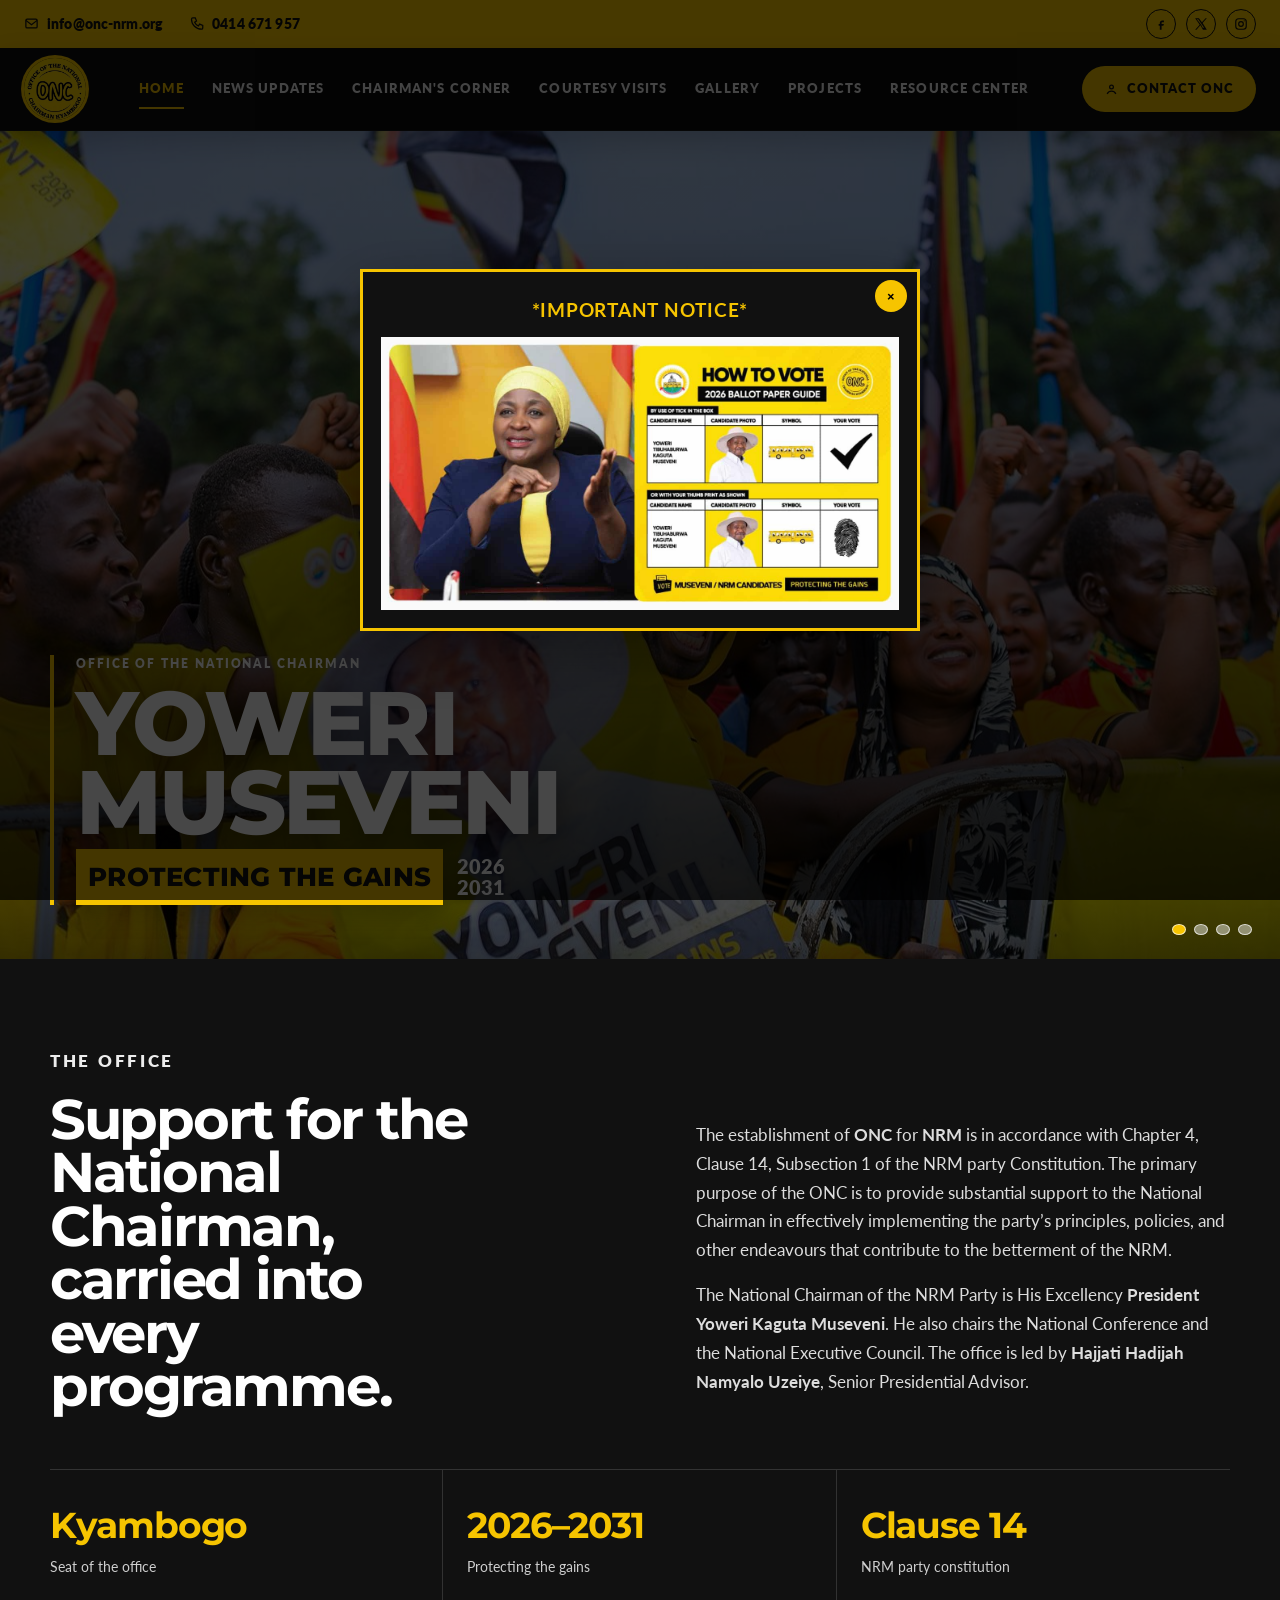
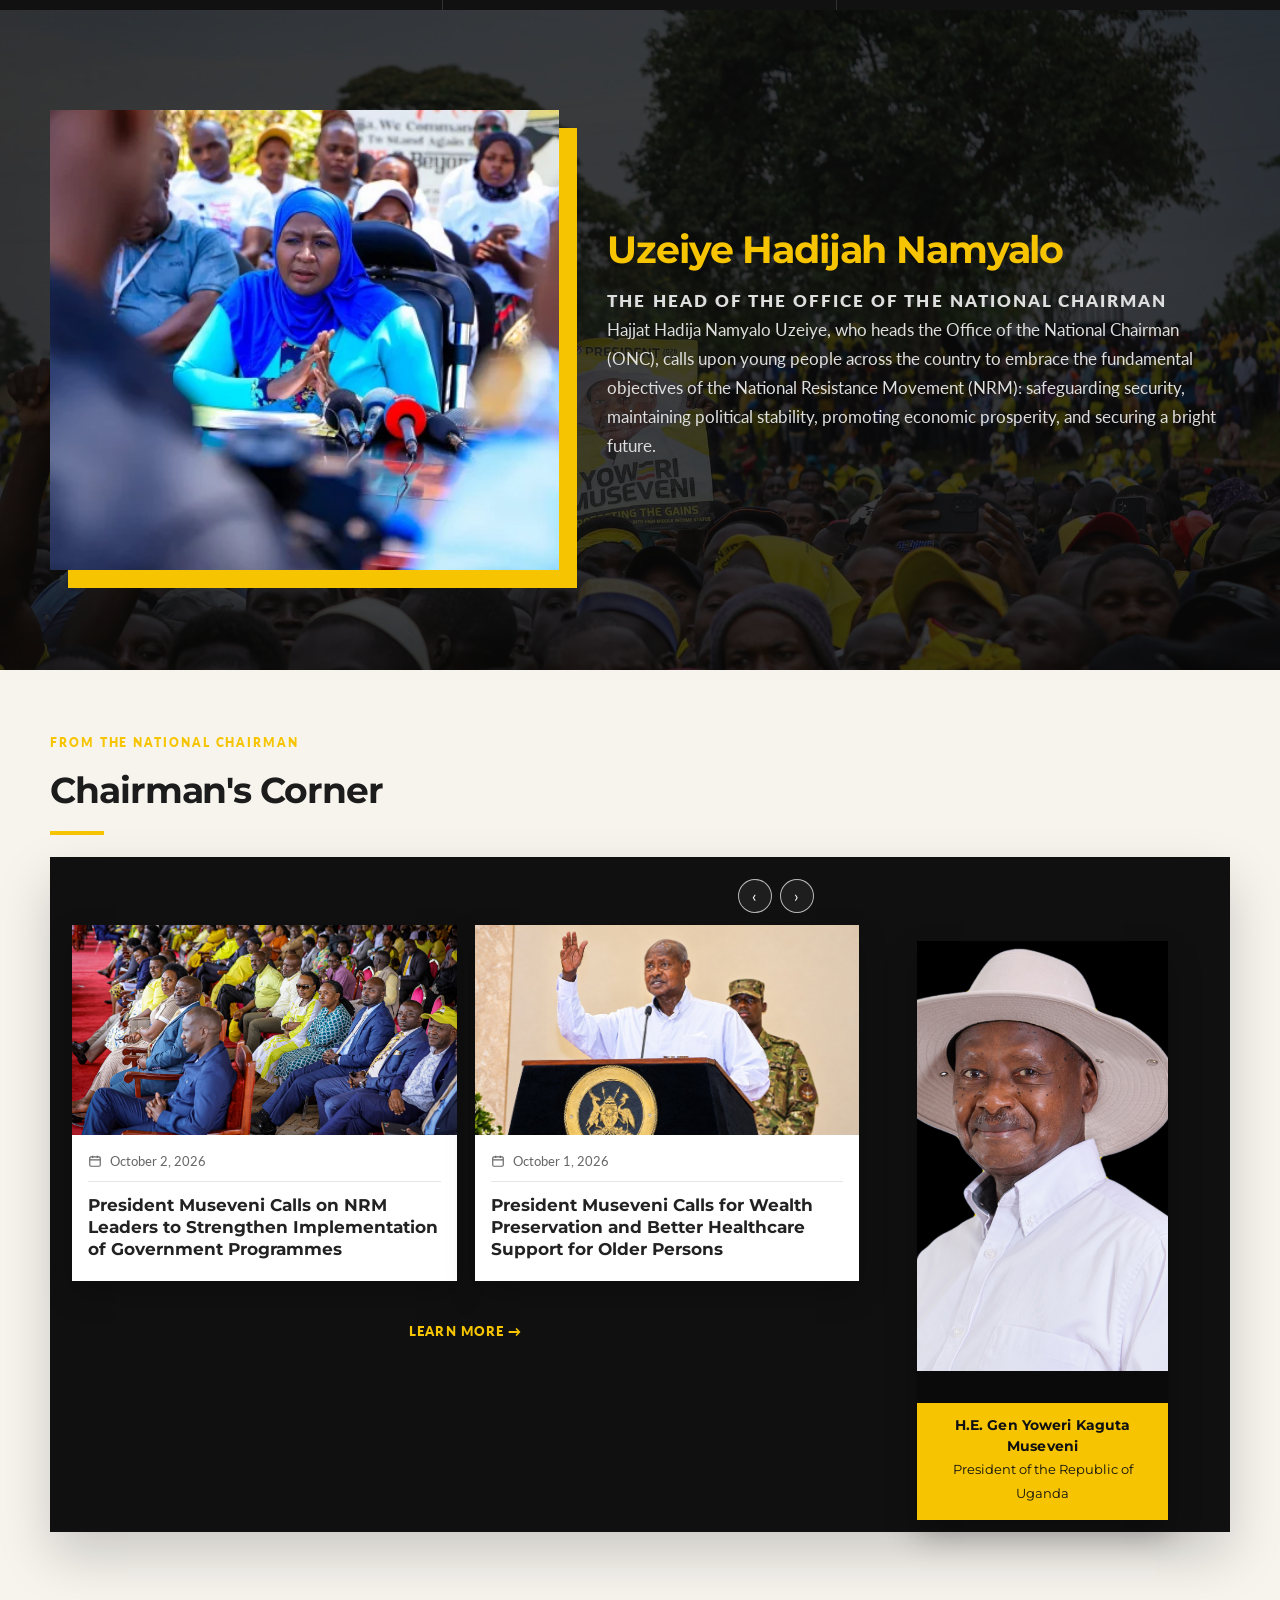
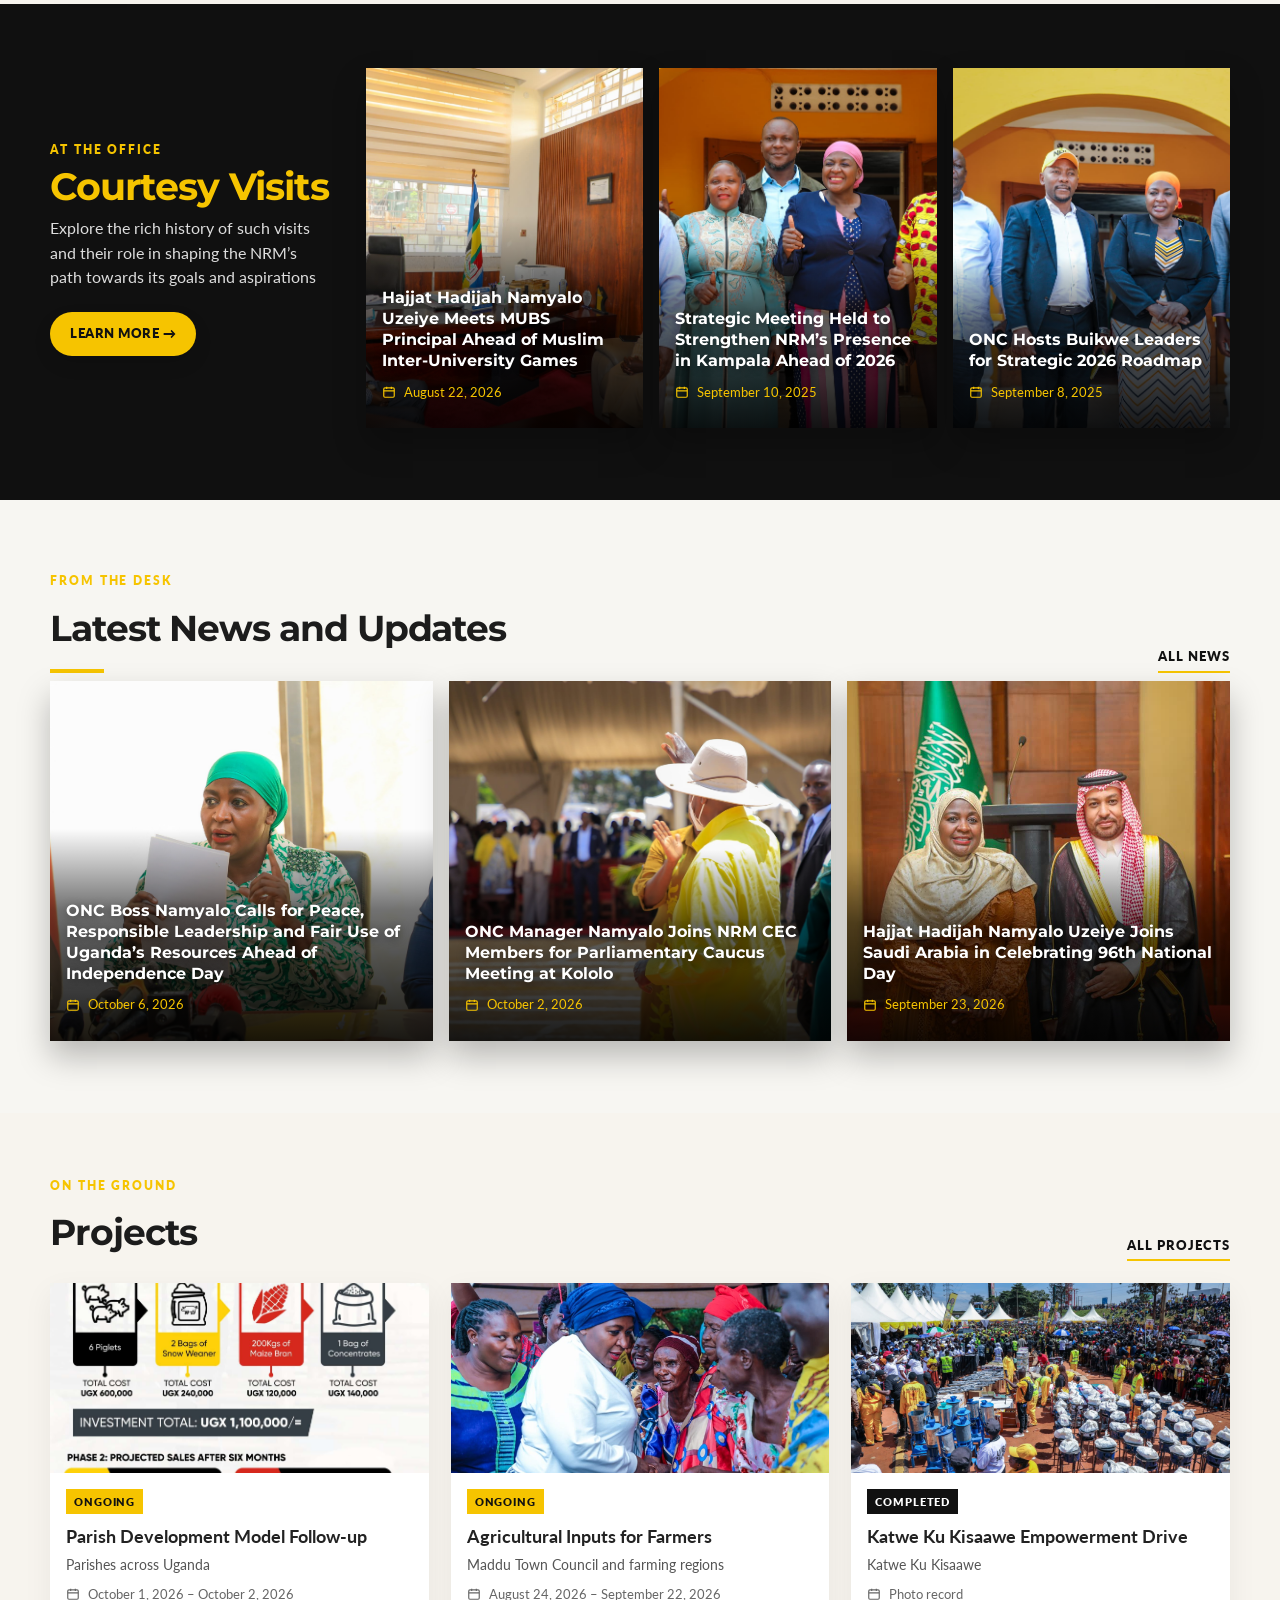
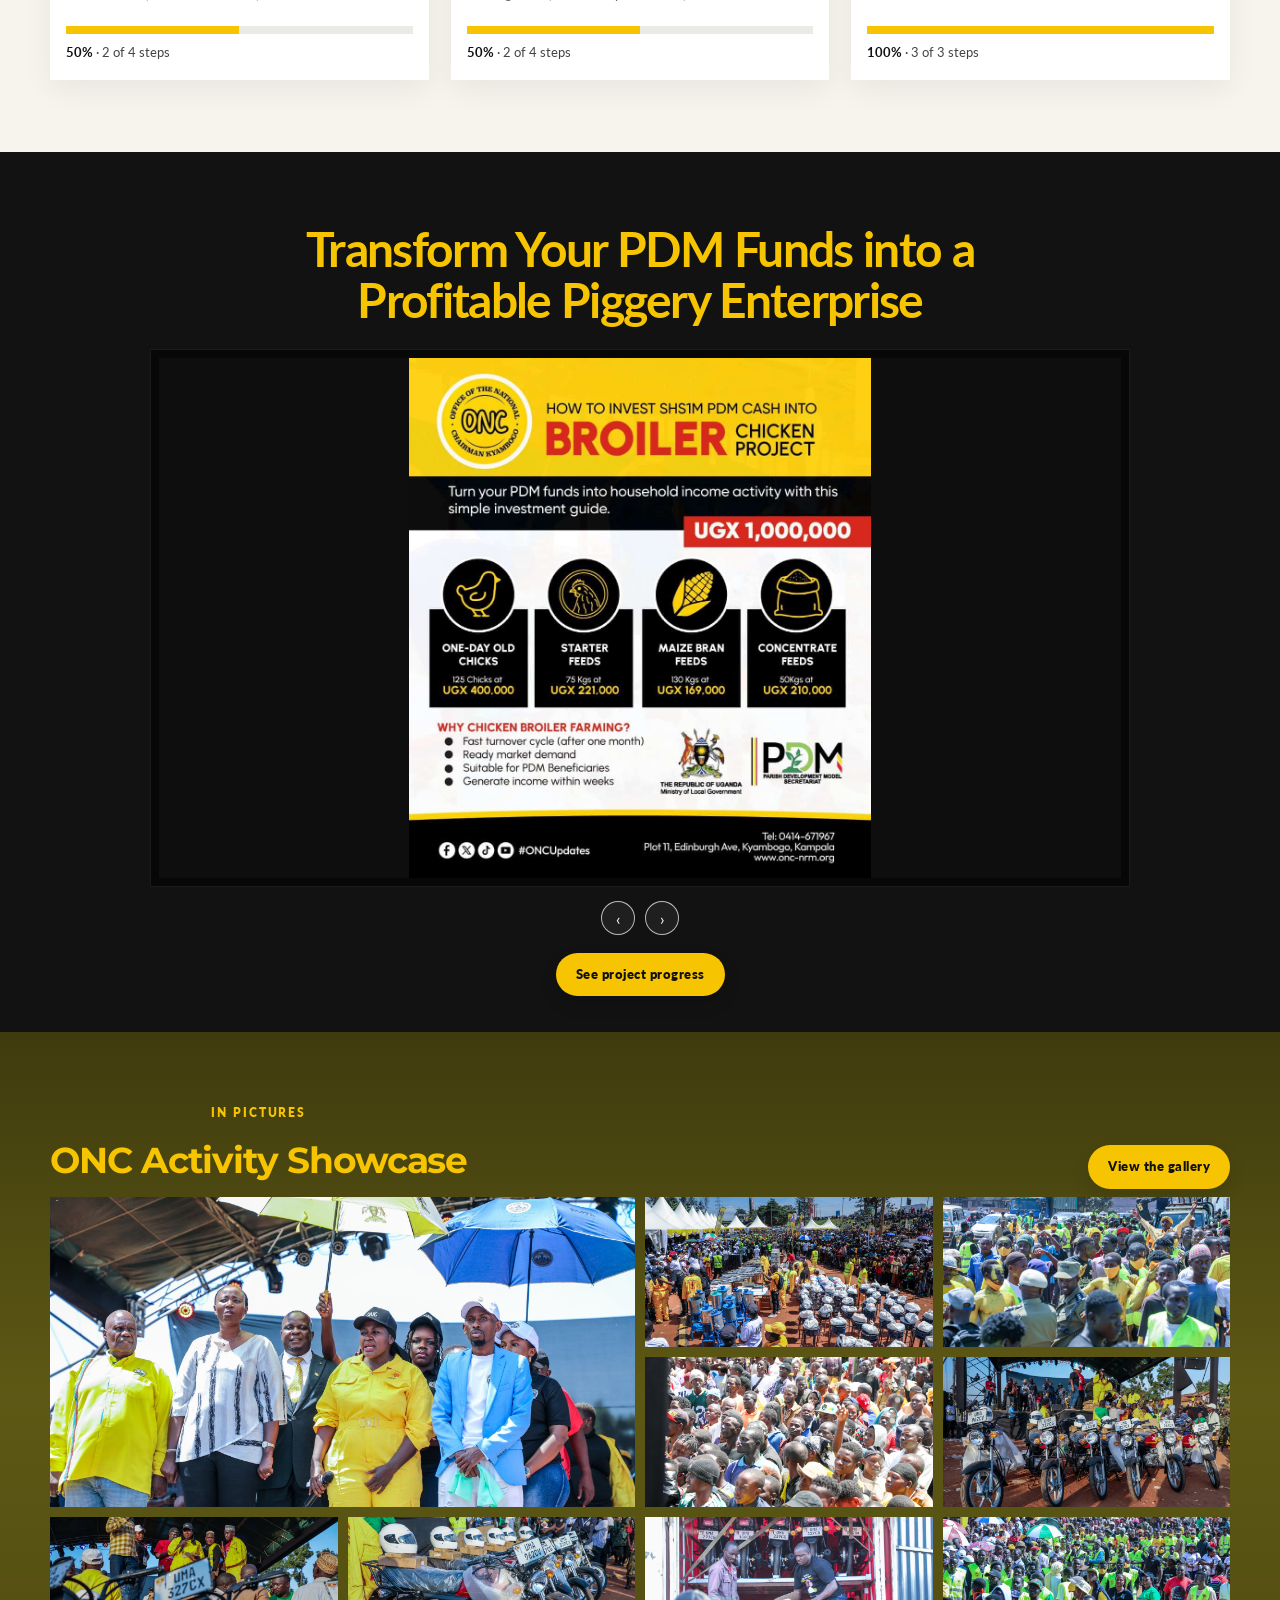
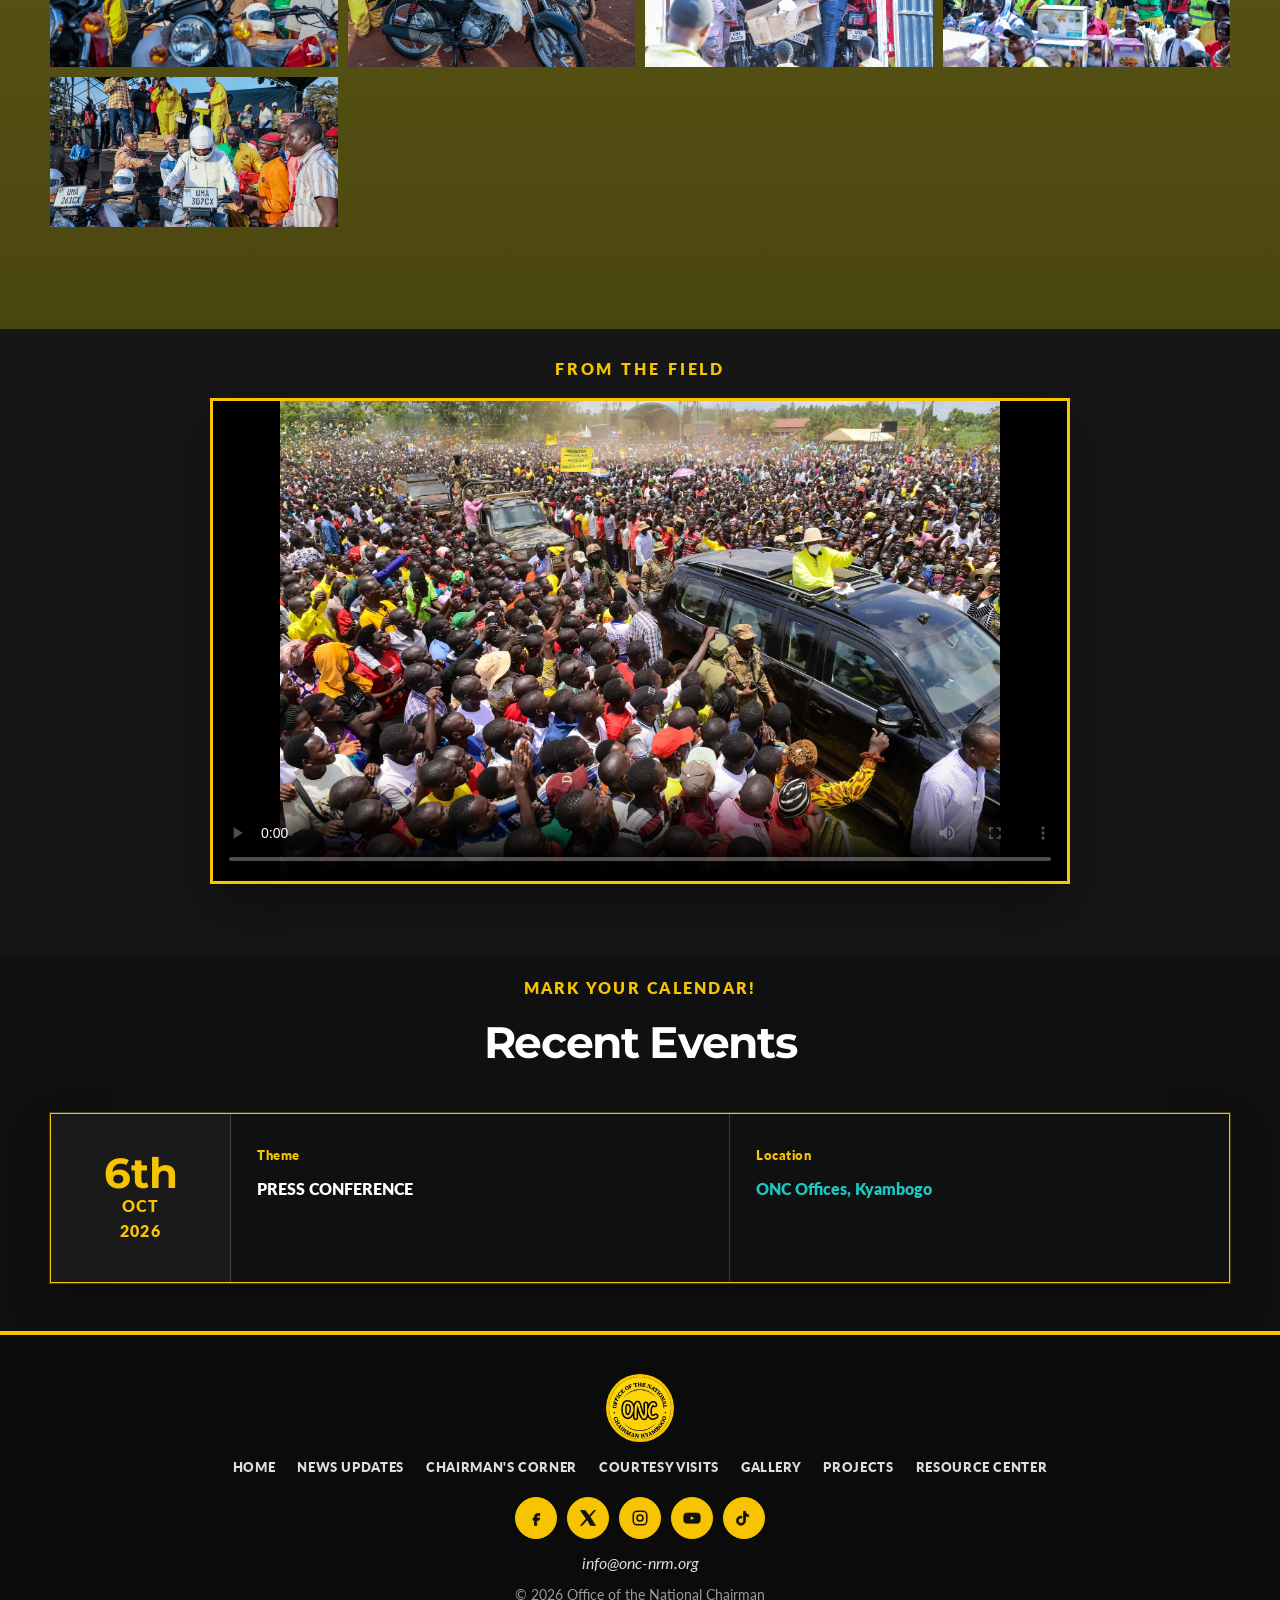
==== index.html @ a353dd8a "Publish the ONC site with a projects section visitors can follow. Each project shows progress, recor" ====
<!DOCTYPE html>
<html lang="en">
<head>
  <meta charset="UTF-8">
  <meta name="viewport" content="width=device-width, initial-scale=1">
  <title>Office of the National Chairman - Empowering Leadership</title>
  <meta name="description" content="Office of the National Chairman of the NRM. Supporting the National Chairman to implement the party’s principles, policies and programmes.">
  <link rel="icon" href="assets/favicon.png">
  <link rel="preconnect" href="https://fonts.googleapis.com">
  <link rel="preconnect" href="https://fonts.gstatic.com" crossorigin>
  <link href="https://fonts.googleapis.com/css2?family=Lato:ital,wght@0,400;0,700;1,400&family=Montserrat:wght@600;700;800&display=swap" rel="stylesheet">
  <link rel="stylesheet" href="css/style.css">
</head>
<body>

<div class="topbar">
  <div class="container topbar-inner">
    <a class="logo" href="index.html"><img src="assets/logo.png" alt="ONC logo"></a>
    <div class="top-meta">
      <a class="top-link" href="mailto:info@onc-nrm.org"><svg viewBox="0 0 24 24" fill="none" stroke="currentColor" stroke-width="2"><rect x="3" y="5" width="18" height="14" rx="2"/><path d="M3 7l9 7 9-7"/></svg>info@onc-nrm.org</a>
      <a class="top-link" href="tel:+256414671957"><svg viewBox="0 0 24 24" fill="none" stroke="currentColor" stroke-width="2"><path d="M6 3h4l2 5-3 2a12 12 0 006 6l2-3 5 2v4a2 2 0 01-2 2A16 16 0 014 5a2 2 0 012-2z"/></svg>0414 671 957</a>
    </div>
    <span class="spacer"></span>
    <a class="btn btn-dark" href="contact.html"><svg viewBox="0 0 24 24" fill="none" stroke="currentColor" stroke-width="2"><circle cx="12" cy="8" r="3"/><path d="M5 19c1.5-3 4-4.5 7-4.5S17.5 16 19 19"/></svg>CONTACT ONC</a>
    <div class="socials">
      <a href="https://www.facebook.com/yonasatransition" aria-label="Facebook" target="_blank" rel="noreferrer"><svg viewBox="0 0 24 24" fill="currentColor"><path d="M14 9h3V6h-3c-2.2 0-4 1.8-4 4v2H8v3h2v7h3v-7h3l1-3h-4V10c0-.6.4-1 1-1z"/></svg></a>
      <a href="https://x.com/Onc_nrm1" aria-label="X" target="_blank" rel="noreferrer"><svg viewBox="0 0 24 24" fill="currentColor"><path d="M14.7 10.3L22 2h-2.2l-6.2 7.1L8.4 2H2l7.7 11.1L2 22h2.2l6.8-7.8L15.4 22H22l-7.3-11.7zM12.1 13L4.8 3.7h2.4l10.1 14.6h-2.4L12.1 13z"/></svg></a>
      <a href="https://www.instagram.com/onc_nrm" aria-label="Instagram" target="_blank" rel="noreferrer"><svg viewBox="0 0 24 24" fill="none" stroke="currentColor" stroke-width="2"><rect x="3" y="3" width="18" height="18" rx="5"/><circle cx="12" cy="12" r="4"/><circle cx="17.5" cy="6.5" r="1" fill="currentColor" stroke="none"/></svg></a>
    </div>
    <button class="menu-btn" type="button" data-menu>MENU <span class="bars"></span></button>
  </div>
</div>
<header class="navbar">
  <div class="container nav-inner">
    <a class="logo" href="index.html"><img src="assets/logo.png" alt="ONC logo"></a>
    <nav class="nav-links"><a href="index.html" class="active">HOME</a><a href="news.html">NEWS UPDATES</a><a href="chairman.html">CHAIRMAN'S CORNER</a><a href="courtesy.html">COURTESY VISITS</a><a href="gallery.html">GALLERY</a><a href="projects.html">PROJECTS</a><a href="resources.html">RESOURCE CENTER</a></nav>
    <span class="spacer"></span>
    <a class="btn btn-yellow" href="contact.html"><svg viewBox="0 0 24 24" fill="none" stroke="currentColor" stroke-width="2"><circle cx="12" cy="8" r="3"/><path d="M5 19c1.5-3 4-4.5 7-4.5S17.5 16 19 19"/></svg>CONTACT ONC</a>
    <button class="menu-btn light" type="button" data-menu>MENU <span class="bars"></span></button>
  </div>
</header>
<div class="drawer" data-drawer>
  <div class="drawer-panel">
    <button class="drawer-close" type="button" data-close aria-label="Close menu">&times;</button>
    <a href="index.html">HOME</a>
    <a href="news.html">NEWS UPDATES</a>
    <a href="chairman.html">CHAIRMAN'S CORNER</a>
    <a href="courtesy.html">COURTESY VISITS</a>
    <a href="gallery.html">GALLERY</a>
    <a href="projects.html">PROJECTS</a>
    <a href="resources.html">RESOURCE CENTER</a>
    <a href="contact.html">CONTACT ONC</a>
  </div>
</div>


<section class="hero" aria-label="Protecting the Gains">
  <div class="hero-slide on" style="background-image:url('assets/hero-1.jpeg')"></div>
  <div class="hero-slide" style="background-image:url('assets/hero-2.jpeg')"></div>
  <div class="hero-slide" style="background-image:url('assets/hero-3.jpeg')"></div>
  <div class="hero-slide" style="background-image:url('assets/hero-4.jpg')"></div>
  <div class="hero-copy">
    <p class="eyebrow">Office of the National Chairman</p>
    <h1>YOWERI<br>MUSEVENI</h1>
    <div class="hero-line">
      <strong>PROTECTING THE GAINS</strong>
      <div class="years"><span>2026</span><span>2031</span></div>
    </div>
  </div>
  <div class="hero-dots">
    <button class="on" type="button" aria-label="Slide 1"></button>
    <button type="button" aria-label="Slide 2"></button>
    <button type="button" aria-label="Slide 3"></button>
    <button type="button" aria-label="Slide 4"></button>
  </div>
</section>
<section class="about">
  <div class="container about-grid">
    <div>
      <p class="eyebrow">The office</p>
      <h2>Support for the National Chairman, carried into every programme.</h2>
    </div>
    <div class="about-copy">
      <p>The establishment of <strong>ONC</strong> for <strong>NRM</strong> is in accordance with Chapter 4, Clause 14, Subsection 1 of the NRM party Constitution. The primary purpose of the ONC is to provide substantial support to the National Chairman in effectively implementing the party’s principles, policies, and other endeavours that contribute to the betterment of the NRM.</p>
      <p>The National Chairman of the NRM Party is His Excellency <strong>President Yoweri Kaguta Museveni</strong>. He also chairs the National Conference and the National Executive Council. The office is led by <strong>Hajjati Hadijah Namyalo Uzeiye</strong>, Senior Presidential Advisor.</p>
    </div>
  </div>
  <div class="container">
    <ul class="facts">
      <li><b>Kyambogo</b><span>Seat of the office</span></li>
      <li><b>2026–2031</b><span>Protecting the gains</span></li>
      <li><b>Clause 14</b><span>NRM party constitution</span></li>
    </ul>
  </div>
</section>
<section class="leader" style="background-image:url('assets/hero-2.jpeg')">
  <div class="container">
    <img src="assets/namyalo.webp" alt="Hajjat Hadijah Namyalo Uzeiye speaking at a public engagement">
    <div>
      <h3>Uzeiye Hadijah Namyalo</h3>
      <p class="kicker">THE HEAD OF THE OFFICE OF THE NATIONAL CHAIRMAN</p>
      <p>Hajjat Hadija Namyalo Uzeiye, who heads the Office of the National Chairman (ONC), calls upon young people across the country to embrace the fundamental objectives of the National Resistance Movement (NRM): safeguarding security, maintaining political stability, promoting economic prosperity, and securing a bright future.</p>
    </div>
  </div>
</section>
<section class="section-pad chairman-wrap">
  <div class="container">
    <p class="eyebrow">From the National Chairman</p>
    <h2 class="section-title">Chairman's Corner</h2>
    <div class="chairman-panel" data-chairman>
      <div class="arrows">
        <button type="button" data-chairman-nav="-1" aria-label="Previous stories">‹</button>
        <button type="button" data-chairman-nav="1" aria-label="Next stories">›</button>
      </div>
      <div class="chairman-grid">
        <div class="card-window">
          <a class="story-card" href="article.html?slug=president-museveni-calls-on-nrm-leaders-to-strengthen-implementation-of-government-programmes">
      <img src="assets/posts/president-museveni-calls-on-nrm-leaders-to-stren.jpg" alt="">
      <div class="body"><div class="meta"><svg viewBox="0 0 24 24" fill="none" stroke="currentColor" stroke-width="2"><rect x="3" y="5" width="18" height="16" rx="2"/><path d="M3 10h18M8 3v4M16 3v4"/></svg><span>October 2, 2026</span></div><h3>President Museveni Calls on NRM Leaders to Strengthen Implementation of Government Programmes</h3></div>
    </a>
          <a class="story-card" href="article.html?slug=president-museveni-calls-for-wealth-preservation-and-better-healthcare-support-for-older-persons">
      <img src="assets/posts/president-museveni-calls-for-wealth-preservation.jpg" alt="">
      <div class="body"><div class="meta"><svg viewBox="0 0 24 24" fill="none" stroke="currentColor" stroke-width="2"><rect x="3" y="5" width="18" height="16" rx="2"/><path d="M3 10h18M8 3v4M16 3v4"/></svg><span>October 1, 2026</span></div><h3>President Museveni Calls for Wealth Preservation and Better Healthcare Support for Older Persons</h3></div>
    </a>
          <a class="story-card" href="article.html?slug=president-museveni-highlights-value-addition-industrialisation-and-east-african-integration" hidden>
      <img src="assets/posts/president-museveni-highlights-value-addition-ind.jpg" alt="">
      <div class="body"><div class="meta"><svg viewBox="0 0 24 24" fill="none" stroke="currentColor" stroke-width="2"><rect x="3" y="5" width="18" height="16" rx="2"/><path d="M3 10h18M8 3v4M16 3v4"/></svg><span>September 30, 2026</span></div><h3>President Museveni Highlights Value Addition, Industrialisation and East African Integration</h3></div>
    </a>
          <a class="story-card" href="article.html?slug=president-museveni-calls-for-protection-of-marriage-culture-and-indigenous-knowledge" hidden>
      <img src="assets/posts/president-museveni-calls-for-protection-of-marri.jpg" alt="">
      <div class="body"><div class="meta"><svg viewBox="0 0 24 24" fill="none" stroke="currentColor" stroke-width="2"><rect x="3" y="5" width="18" height="16" rx="2"/><path d="M3 10h18M8 3v4M16 3v4"/></svg><span>September 29, 2026</span></div><h3>President Museveni Calls for Protection of Marriage, Culture and Indigenous Knowledge</h3></div>
    </a>
          <div class="learn-row"><a class="learn" href="chairman.html">LEARN MORE →</a></div>
        </div>
        <figure class="portrait">
          <img src="assets/president-portrait.webp" alt="H.E. Gen Yoweri Kaguta Museveni">
          <figcaption>
            <strong>H.E. Gen Yoweri Kaguta Museveni</strong>
            <span>President of the Republic of Uganda</span>
          </figcaption>
        </figure>
      </div>
    </div>
  </div>
</section>
<section class="section-pad courtesy">
  <div class="container courtesy-grid">
    <div>
      <p class="eyebrow">At the office</p>
      <h2 class="section-title">Courtesy Visits</h2>
      <p class="intro">Explore the rich history of such visits and their role in shaping the NRM’s path towards its goals and aspirations</p>
      <a class="btn btn-yellow" href="courtesy.html">LEARN MORE →</a>
    </div>
    <div class="visit-row">
      <a class="visit-card" href="article.html?slug=hajjat-hadijah-namyalo-uzeiye-meets-mubs-principal">
      <img src="assets/posts/hajjat-hadijah-namyalo-uzeiye-meets-mubs-princip.jpg" alt="">
      <div class="shade"><h3>Hajjat Hadijah Namyalo Uzeiye Meets MUBS Principal Ahead of Muslim Inter-University Games</h3><div class="meta"><svg viewBox="0 0 24 24" fill="none" stroke="currentColor" stroke-width="2"><rect x="3" y="5" width="18" height="16" rx="2"/><path d="M3 10h18M8 3v4M16 3v4"/></svg><span>August 22, 2026</span></div></div>
    </a>
      <a class="visit-card" href="article.html?slug=strategic-meeting-held-to-strengthen-nrms-presence-in-kampala-ahead-of-2026">
      <img src="assets/posts/strategic-meeting-held-to-strengthen-nrms-presen.jpg" alt="">
      <div class="shade"><h3>Strategic Meeting Held to Strengthen NRM’s Presence in Kampala Ahead of 2026</h3><div class="meta"><svg viewBox="0 0 24 24" fill="none" stroke="currentColor" stroke-width="2"><rect x="3" y="5" width="18" height="16" rx="2"/><path d="M3 10h18M8 3v4M16 3v4"/></svg><span>September 10, 2025</span></div></div>
    </a>
      <a class="visit-card" href="article.html?slug=onc-hosts-buikwe-leaders-for-strategic-2026-roadmap">
      <img src="assets/posts/onc-hosts-buikwe-leaders-for-strategic-2026-road.jpg" alt="">
      <div class="shade"><h3>ONC Hosts Buikwe Leaders for Strategic 2026 Roadmap</h3><div class="meta"><svg viewBox="0 0 24 24" fill="none" stroke="currentColor" stroke-width="2"><rect x="3" y="5" width="18" height="16" rx="2"/><path d="M3 10h18M8 3v4M16 3v4"/></svg><span>September 8, 2025</span></div></div>
    </a>
    </div>
  </div>
</section>
<section class="section-pad news-band">
  <div class="container">
    <div class="section-head">
      <div>
        <p class="eyebrow">From the desk</p>
        <h2 class="section-title">Latest News and Updates</h2>
      </div>
      <a class="text-link" href="news.html">All news</a>
    </div>
    <div class="visit-row">
      <a class="visit-card" href="article.html?slug=onc-boss-namyalo-calls-for-peace-responsible-leadership-and-fair-use-of-ugandas-resources-ahead-of-independence-day">
      <img src="assets/posts/onc-boss-namyalo-calls-for-peace-responsible-lea.jpg" alt="">
      <div class="shade"><h3>ONC Boss Namyalo Calls for Peace, Responsible Leadership and Fair Use of Uganda’s Resources Ahead of Independence Day</h3><div class="meta"><svg viewBox="0 0 24 24" fill="none" stroke="currentColor" stroke-width="2"><rect x="3" y="5" width="18" height="16" rx="2"/><path d="M3 10h18M8 3v4M16 3v4"/></svg><span>October 6, 2026</span></div></div>
    </a>
      <a class="visit-card" href="article.html?slug=onc-manager-namyalo-joins-nrm-cec-members-for-parliamentary-caucus-meeting-at-kololo">
      <img src="assets/posts/onc-manager-namyalo-joins-nrm-cec-members-for-pa.jpg" alt="">
      <div class="shade"><h3>ONC Manager Namyalo Joins NRM CEC Members for Parliamentary Caucus Meeting at Kololo</h3><div class="meta"><svg viewBox="0 0 24 24" fill="none" stroke="currentColor" stroke-width="2"><rect x="3" y="5" width="18" height="16" rx="2"/><path d="M3 10h18M8 3v4M16 3v4"/></svg><span>October 2, 2026</span></div></div>
    </a>
      <a class="visit-card" href="article.html?slug=hajjat-hadijah-namyalo-uzeiye-joins-saudi-arabia-in-celebrating-96th-national-day">
      <img src="assets/posts/hajjat-hadijah-namyalo-uzeiye-joins-saudi-arabia.jpg" alt="">
      <div class="shade"><h3>Hajjat Hadijah Namyalo Uzeiye Joins Saudi Arabia in Celebrating 96th National Day</h3><div class="meta"><svg viewBox="0 0 24 24" fill="none" stroke="currentColor" stroke-width="2"><rect x="3" y="5" width="18" height="16" rx="2"/><path d="M3 10h18M8 3v4M16 3v4"/></svg><span>September 23, 2026</span></div></div>
    </a>
    </div>
  </div>
</section>
<section class="section-pad projects-band">
  <div class="container">
    <div class="section-head">
      <div>
        <p class="eyebrow">On the ground</p>
        <h2 class="section-title">Projects</h2>
      </div>
      <a class="text-link" href="projects.html">All projects</a>
    </div>
    <div class="project-grid" data-home-projects></div>
  </div>
</section>
<section class="pdm">
  <div class="container">
    <h2 id="pdm-title">Transform Your PDM Funds into a Profitable Piggery Enterprise</h2>
    <div class="pdm-frame">
      <div class="pdm-slide on"><img src="assets/pdm-piggery.jpeg" alt="PDM enterprise support"></div>
      <div class="pdm-slide"><img src="assets/pdm-funds.jpeg" alt="Parish Development Model funds at work"></div>
      <div class="pdm-slide"><img src="assets/pdm-goats.jpeg" alt="Livestock enterprise supported through PDM"></div>
    </div>
    <div class="pdm-nav">
      <button type="button" data-pdm="-1" aria-label="Previous">‹</button>
      <button type="button" data-pdm="1" aria-label="Next">›</button>
    </div>
    <p class="pdm-more"><a class="btn btn-yellow" href="project.html?slug=parish-development-model">See project progress</a></p>
  </div>
</section>
<section class="showcase">
  <div class="container">
    <div class="section-head light">
      <div>
        <p class="eyebrow">In pictures</p>
        <h2 class="section-title">ONC Activity Showcase</h2>
      </div>
      <a class="btn btn-yellow" href="gallery.html">View the gallery</a>
    </div>
    <div class="mosaic">
      <img src="assets/showcase/katwe-01.jpeg" alt="ONC empowerment activity"><img src="assets/showcase/katwe-02.jpeg" alt="ONC empowerment activity"><img src="assets/showcase/katwe-03.jpeg" alt="ONC empowerment activity"><img src="assets/showcase/katwe-04.jpeg" alt="ONC empowerment activity"><img src="assets/showcase/katwe-05.jpeg" alt="ONC empowerment activity"><img src="assets/showcase/katwe-06.jpeg" alt="ONC empowerment activity"><img src="assets/showcase/katwe-07.jpeg" alt="ONC empowerment activity"><img src="assets/showcase/katwe-08.jpeg" alt="ONC empowerment activity"><img src="assets/showcase/katwe-09.jpeg" alt="ONC empowerment activity"><img src="assets/showcase/katwe-10.jpeg" alt="ONC empowerment activity">
    </div>
  </div>
</section>
<section class="video-band">
  <div class="container">
    <p class="mark">FROM THE FIELD</p>
    <div class="video-wrap">
      <video controls preload="metadata" poster="assets/hero-3.jpeg">
        <source src="https://onc-nrm.org/wp-content/uploads/2025/12/Museveni.mp4" type="video/mp4">
      </video>
    </div>
  </div>
</section>
<section class="calendar">
  <div class="container">
    <p class="mark">MARK YOUR CALENDAR!</p>
    <h2>Recent Events</h2>
    <div class="event-box">
      <div class="event-date"><b>6th</b><span>OCT</span><span>2026</span></div>
      <div class="event-col"><small>Theme</small><p>PRESS CONFERENCE</p></div>
      <div class="event-col"><small>Location</small><p class="place">ONC Offices, Kyambogo</p></div>
    </div>
  </div>
</section>


<footer class="site-footer">
  <div class="container">
    <nav class="footer-links">
      <a href="index.html">HOME</a>
      <a href="news.html">NEWS UPDATES</a>
      <a href="chairman.html">CHAIRMAN'S CORNER</a>
      <a href="courtesy.html">COURTESY VISITS</a>
      <a href="gallery.html">GALLERY</a>
      <a href="projects.html">PROJECTS</a>
      <a href="resources.html">RESOURCE CENTER</a>
    </nav>
    <div class="footer-socials">
      <a href="https://www.facebook.com/yonasatransition" aria-label="Facebook" target="_blank" rel="noreferrer"><svg viewBox="0 0 24 24" fill="currentColor"><path d="M14 9h3V6h-3c-2.2 0-4 1.8-4 4v2H8v3h2v7h3v-7h3l1-3h-4V10c0-.6.4-1 1-1z"/></svg></a>
      <a href="https://x.com/Onc_nrm1" aria-label="X" target="_blank" rel="noreferrer"><svg viewBox="0 0 24 24" fill="currentColor"><path d="M14.7 10.3L22 2h-2.2l-6.2 7.1L8.4 2H2l7.7 11.1L2 22h2.2l6.8-7.8L15.4 22H22l-7.3-11.7z"/></svg></a>
      <a href="https://www.instagram.com/onc_nrm" aria-label="Instagram" target="_blank" rel="noreferrer"><svg viewBox="0 0 24 24" fill="none" stroke="currentColor" stroke-width="2"><rect x="3" y="3" width="18" height="18" rx="5"/><circle cx="12" cy="12" r="4"/></svg></a>
      <a href="https://www.youtube.com/@OncMediaDesk" aria-label="YouTube" target="_blank" rel="noreferrer"><svg viewBox="0 0 24 24" fill="currentColor"><path d="M23 12.2s0-3.2-.4-4.6c-.2-.9-.9-1.6-1.8-1.8C19.2 5.4 12 5.4 12 5.4s-7.2 0-8.8.4c-.9.2-1.6.9-1.8 1.8C1 9 1 12.2 1 12.2s0 3.2.4 4.6c.2.9.9 1.6 1.8 1.8 1.6.4 8.8.4 8.8.4s7.2 0 8.8-.4c.9-.2 1.6-.9 1.8-1.8.4-1.4.4-4.6.4-4.6zM9.8 15.5v-6.6l6.2 3.3-6.2 3.3z"/></svg></a>
      <a href="https://www.tiktok.com/@onc_nrm" aria-label="TikTok" target="_blank" rel="noreferrer"><svg viewBox="0 0 24 24" fill="currentColor"><path d="M14 3c.4 2.6 1.8 4.4 4.2 4.8v2.5c-1.5 0-2.9-.5-4.2-1.4v6.6c0 3.4-2.6 6.1-6 6.1S2 18.9 2 15.5 4.6 9.4 8 9.4c.4 0 .8 0 1.2.1v2.7c-.4-.2-.8-.3-1.2-.3-2 0-3.5 1.6-3.5 3.6s1.5 3.6 3.5 3.6 3.4-1.5 3.4-3.5V3H14z"/></svg></a>
    </div>
    <p class="mail"><a href="mailto:info@onc-nrm.org">info@onc-nrm.org</a></p>
    <p class="copy">© 2026 Office of the National Chairman</p>
  </div>
</footer>
<button class="to-top" type="button" data-top aria-label="Back to top">↑</button>


<div class="notice" data-notice>
  <div class="notice-card">
    <button class="notice-x" type="button" data-notice-close aria-label="Close notice">×</button>
    <h3>*IMPORTANT NOTICE*</h3>
    <img src="assets/vote.jpeg" alt="How to vote notice from the Office of the National Chairman">
  </div>
</div>

<script src="js/posts.js"></script>
<script src="js/projects.js"></script>
<script src="js/main.js"></script>
</body>
</html>
---- css/style.css ----
:root {
  --yellow: #f6c400;
  --yellow-deep: #e0b000;
  --black: #111111;
  --ink: #171717;
  --panel: #141414;
  --olive: #5d5814;
  --cream: #f3f1ea;
  --paper: #f7f6f2;
  --muted: #bdbdbd;
  --line: rgba(255, 255, 255, 0.14);
  --teal: #1ec6c2;
  --blue: #1d4ed8;
  --max: 1180px;
  --shadow: 0 18px 40px rgba(0, 0, 0, 0.28);
}

* { box-sizing: border-box; }
html { scroll-behavior: smooth; }
body {
  margin: 0;
  font-family: "Lato", "Segoe UI", sans-serif;
  color: #222;
  background: #fff;
  line-height: 1.55;
}
img { max-width: 100%; display: block; }
a { color: inherit; text-decoration: none; }
button, input, textarea { font-family: inherit; }
.container { width: min(var(--max), calc(100% - 40px)); margin: 0 auto; }

.topbar {
  background: var(--yellow);
  color: #111;
  position: relative;
  z-index: 40;
}
.topbar-inner, .nav-inner {
  display: flex;
  align-items: center;
  gap: 22px;
  min-height: 74px;
}
.logo img {
  width: 62px;
  height: 62px;
  object-fit: cover;
  border-radius: 4px;
}
.top-meta { display: flex; align-items: center; gap: 22px; margin-left: 8px; }
.top-link {
  display: inline-flex;
  align-items: center;
  gap: 8px;
  font-size: 14px;
  font-weight: 700;
}
.top-link svg { width: 16px; height: 16px; }
.topbar .spacer, .nav-inner .spacer { margin-left: auto; }
.socials { display: flex; gap: 8px; }
.socials a, .footer-socials a {
  width: 30px;
  height: 30px;
  border: 1.5px solid #111;
  border-radius: 50%;
  display: grid;
  place-items: center;
}
.socials svg, .footer-socials svg { width: 14px; height: 14px; }
.menu-btn {
  border: 0;
  background: transparent;
  display: inline-flex;
  align-items: center;
  gap: 10px;
  font-weight: 800;
  letter-spacing: 0.08em;
  cursor: pointer;
  color: #111;
  font-size: 13px;
}
.menu-btn .bars, .menu-btn .bars::before, .menu-btn .bars::after {
  display: block;
  width: 18px;
  height: 2px;
  background: currentColor;
  content: "";
}
.menu-btn .bars { position: relative; }
.menu-btn .bars::before { position: absolute; top: -6px; }
.menu-btn .bars::after { position: absolute; top: 6px; }
.menu-btn.light { color: #fff; }

.navbar {
  background: var(--black);
  color: #fff;
  position: sticky;
  top: 0;
  z-index: 50;
  border-bottom: 1px solid rgba(255,255,255,0.04);
}
.nav-links { display: flex; gap: 22px; align-items: center; }
.nav-links a {
  font-size: 12.5px;
  font-weight: 700;
  letter-spacing: 0.06em;
  color: #f3f3f3;
}
.nav-links a.active, .nav-links a:hover { color: var(--yellow); }
.btn {
  display: inline-flex;
  align-items: center;
  justify-content: center;
  gap: 8px;
  border-radius: 999px;
  padding: 12px 20px;
  font-weight: 800;
  letter-spacing: 0.04em;
  font-size: 12.5px;
  border: 0;
  cursor: pointer;
}
.btn svg { width: 15px; height: 15px; }
.btn-dark { background: #111; color: #fff; }
.btn-yellow { background: var(--yellow); color: #111; }
.btn-yellow:hover { background: #ffd84a; }
.navbar .btn { padding: 11px 18px; }

.hero { position: relative; height: min(78vh, 760px); min-height: 520px; background: #111; overflow: hidden; }
.hero-slide {
  position: absolute;
  inset: 0;
  background-size: cover;
  background-position: center 30%;
  opacity: 0;
  transition: opacity 0.7s ease;
}
.hero-slide.on { opacity: 1; }
.hero-slide::after {
  content: "";
  position: absolute;
  inset: 0;
  background: linear-gradient(180deg, rgba(0,0,0,0.05) 20%, rgba(0,0,0,0.72) 100%);
}
.hero-copy {
  position: absolute;
  left: max(24px, calc((100% - var(--max)) / 2));
  bottom: 54px;
  z-index: 2;
  color: #fff;
}
.hero-copy h1 {
  margin: 0;
  font-family: "Montserrat", sans-serif;
  font-weight: 800;
  font-size: clamp(34px, 4.6vw, 58px);
  letter-spacing: -0.03em;
  line-height: 0.95;
}
.hero-line { display: flex; align-items: center; gap: 14px; margin-top: 8px; }
.hero-line strong {
  background: var(--yellow);
  color: #111;
  font-family: "Montserrat", sans-serif;
  font-weight: 800;
  font-size: clamp(16px, 2vw, 26px);
  letter-spacing: 0.01em;
  padding: 6px 10px;
}
.years { display: flex; flex-direction: column; font-weight: 800; line-height: 1.05; font-size: 18px; }
.hero-dots { position: absolute; right: 28px; bottom: 24px; z-index: 2; display: flex; gap: 8px; }
.hero-dots button {
  width: 9px; height: 9px; border-radius: 50%; border: 0; background: rgba(255,255,255,0.45); cursor: pointer;
}
.hero-dots button.on { background: var(--yellow); }

.about {
  background: var(--black);
  color: #e8e8e8;
  text-align: center;
  padding: 78px 0 36px;
}
.about h2 {
  margin: 0 0 22px;
  color: #fff;
  font-family: "Montserrat", sans-serif;
  font-weight: 700;
  font-size: clamp(28px, 3vw, 40px);
}
.about p { max-width: 920px; margin: 0 auto 16px; font-size: 16.5px; }
.about .slogan {
  margin: 34px 0 10px;
  color: var(--yellow);
  font-family: "Montserrat", sans-serif;
  font-weight: 800;
  letter-spacing: -0.03em;
  font-size: clamp(36px, 6vw, 72px);
  line-height: 0.95;
}

.leader {
  position: relative;
  color: #fff;
  background: #111 center/cover no-repeat;
  padding: 90px 0;
}
.leader::before {
  content: "";
  position: absolute;
  inset: 0;
  background: rgba(10, 10, 10, 0.78);
}
.leader .container { position: relative; display: grid; grid-template-columns: 0.9fr 1.1fr; gap: 48px; align-items: center; }
.leader img { width: 100%; height: 360px; object-fit: cover; box-shadow: var(--shadow); }
.leader h3 {
  margin: 0 0 8px;
  color: var(--yellow);
  font-family: "Montserrat", sans-serif;
  font-size: clamp(28px, 3vw, 40px);
}
.kicker { margin: 0 0 14px; letter-spacing: 0.04em; font-weight: 800; font-size: 14px; }
.leader p { margin: 0; color: #dedede; max-width: 620px; }

.section-pad { padding: 64px 0 72px; }
.section-title {
  font-family: "Montserrat", sans-serif;
  font-size: clamp(28px, 3vw, 36px);
  margin: 0 0 22px;
}
.chairman-wrap { background: var(--cream); }
.chairman-panel {
  background: #101010;
  color: #fff;
  padding: 18px 28px 26px;
  position: relative;
}
.chairman-grid { display: grid; grid-template-columns: 1fr 1fr 0.86fr; gap: 18px; align-items: start; }
.card-window { grid-column: 1 / 3; display: grid; grid-template-columns: 1fr 1fr; gap: 18px; align-items: start; }
.card-window .story-card[hidden] { display: none; }
.story-card { background: #fff; color: #222; display: flex; flex-direction: column; min-height: 100%; }
.story-card img { width: 100%; height: 190px; object-fit: cover; }
.story-card .body { padding: 16px 16px 20px; }
.meta { display: flex; align-items: center; gap: 8px; color: #666; font-size: 13px; margin-bottom: 10px; }
.meta svg { width: 14px; height: 14px; }
.story-card h3 { margin: 0; font-size: 18px; line-height: 1.35; font-weight: 700; border-top: 1px solid #e6e6e6; padding-top: 12px; }
.story-card:hover h3 { color: #8a6a00; }
.arrows { display: flex; justify-content: flex-end; gap: 8px; width: calc(66% - 8px); margin: 0 0 12px; }
.arrows button, .pdm-nav button {
  width: 34px; height: 34px; border-radius: 50%; border: 1px solid rgba(255,255,255,0.7);
  background: transparent; color: #fff; cursor: pointer; font-size: 16px;
}
.portrait { background: #0a0a0a; display: flex; flex-direction: column; min-height: 100%; }
.portrait img { width: 100%; height: 430px; object-fit: cover; object-position: center top; background: #000; }
.portrait figcaption {
  background: var(--yellow);
  color: #111;
  text-align: center;
  padding: 12px 10px 14px;
  margin-top: auto;
}
.portrait strong { display: block; font-size: 14px; }
.portrait span { font-size: 13px; }
.learn {
  display: inline-flex;
  align-items: center;
  gap: 8px;
  color: var(--yellow);
  font-weight: 800;
  letter-spacing: 0.08em;
  font-size: 13px;
  margin-top: 18px;
}
.learn-row { grid-column: 1 / -1; text-align: center; margin-top: 4px; }

.courtesy { background: #101010; color: #fff; }
.courtesy-grid { display: grid; grid-template-columns: 250px 1fr; gap: 28px; align-items: center; }
.courtesy h2 { color: var(--yellow); margin-bottom: 10px; }
.courtesy .intro { color: #ddd; margin: 0 0 22px; }
.visit-row { display: grid; grid-template-columns: repeat(3, 1fr); gap: 16px; }
.visit-card {
  position: relative;
  min-height: 320px;
  overflow: hidden;
  color: #fff;
  display: flex;
  align-items: flex-end;
}
.visit-card img { position: absolute; inset: 0; width: 100%; height: 100%; object-fit: cover; }
.visit-card .shade {
  position: relative;
  z-index: 1;
  width: 100%;
  padding: 18px 16px 16px;
  background: linear-gradient(180deg, rgba(0,0,0,0) 0%, rgba(0,0,0,0.82) 70%);
}
.visit-card h3 { margin: 0 0 10px; font-size: 16px; line-height: 1.35; font-weight: 700; }
.visit-card .meta { color: var(--yellow); }
.news-band { background: var(--paper); }
.news-band h2 { text-align: center; margin-bottom: 26px; }
.pdm { background: #121212; color: #fff; text-align: center; padding: 54px 0 20px; }
.pdm h2 { color: var(--yellow); max-width: 860px; margin: 0 auto 24px; font-size: clamp(26px, 3vw, 34px); }
.pdm-frame { position: relative; max-width: 980px; margin: 0 auto; }
.pdm-slide { display: none; }
.pdm-slide.on { display: block; }
.pdm-slide img { width: 100%; max-height: 520px; object-fit: contain; background: #0e0e0e; margin: 0 auto; }
.pdm-nav { display: flex; justify-content: center; gap: 10px; margin-top: 14px; }
.pdm-caption { margin: 10px 0 0; color: #ddd; font-size: 14px; }

.showcase { background: var(--olive); color: #fff; text-align: center; padding: 54px 0 64px; }
.showcase h2 { color: var(--yellow); margin-bottom: 22px; }
.mosaic {
  display: grid;
  grid-template-columns: repeat(5, 1fr);
  gap: 8px;
  margin-bottom: 26px;
}
.mosaic img { width: 100%; height: 120px; object-fit: cover; }
.video-band { background: #161616; padding: 48px 0 64px; }
.video-wrap { max-width: 860px; margin: 0 auto; background: #000; }
.video-wrap video { width: 100%; height: auto; display: block; max-height: 480px; background: #000; }

.calendar { background: #101010; color: #fff; padding: 30px 0 10px; text-align: center; }
.calendar .mark {
  color: var(--yellow);
  letter-spacing: 0.14em;
  font-weight: 800;
  margin: 0 0 8px;
}
.calendar h2 { margin-top: 0; font-family: "Montserrat", sans-serif; }
.event-box {
  text-align: left;
  border: 1px solid var(--yellow);
  display: grid;
  grid-template-columns: 180px 1fr 1fr;
  min-height: 170px;
  margin: 10px auto 40px;
}
.event-date {
  background: #1a1a1a;
  display: flex;
  flex-direction: column;
  align-items: center;
  justify-content: center;
  color: var(--yellow);
  border-right: 1px solid rgba(255,255,255,0.18);
}
.event-date b { font-size: 28px; line-height: 1; }
.event-date span { letter-spacing: 0.08em; font-weight: 800; }
.event-col { padding: 28px 26px; border-right: 1px solid rgba(255,255,255,0.18); }
.event-col:last-child { border-right: 0; }
.event-col small { color: var(--yellow); font-weight: 800; letter-spacing: 0.04em; }
.event-col p { margin: 10px 0 0; font-weight: 800; }
.event-col .place { color: var(--teal); }

.site-footer { background: #101010; color: #ddd; text-align: center; padding: 28px 0 36px; }
.footer-links { display: flex; justify-content: center; gap: 28px; flex-wrap: wrap; margin-bottom: 18px; }
.footer-links a { font-size: 13px; font-weight: 800; letter-spacing: 0.05em; }
.footer-links a:hover, .footer-links a.active { color: var(--yellow); }
.footer-socials { display: flex; justify-content: center; gap: 10px; margin-bottom: 12px; }
.footer-socials a {
  width: 42px;
  height: 42px;
  background: var(--yellow);
  border-color: var(--yellow);
  color: #111;
}
.footer-socials svg { width: 18px; height: 18px; stroke: currentColor; }
.site-footer .mail { font-style: italic; margin: 8px 0; }
.site-footer .copy { color: #9a9a9a; font-size: 14px; margin: 0; }

.page-hero {
  background: #111 center/cover no-repeat;
  color: #fff;
  padding: 72px 0 56px;
  position: relative;
}
.page-hero::before { content: ""; position: absolute; inset: 0; background: rgba(0,0,0,0.62); }
.page-hero .container { position: relative; }
.page-hero p { margin: 8px 0 0; color: #e5e5e5; max-width: 680px; }
.page-hero h1 { margin: 0; font-family: "Montserrat", sans-serif; font-size: clamp(32px, 4vw, 48px); }
.crumb { color: var(--yellow); font-size: 13px; font-weight: 700; letter-spacing: 0.06em; margin-bottom: 8px; display: inline-block; }

.listing { background: var(--paper); padding: 48px 0 70px; }
.cards { display: grid; grid-template-columns: repeat(3, 1fr); gap: 22px; }
.news-card { background: #fff; box-shadow: 0 8px 24px rgba(0,0,0,0.06); display: flex; flex-direction: column; }
.news-card img { height: 190px; width: 100%; object-fit: cover; }
.news-card .body { padding: 16px 16px 20px; }
.news-card h3 { margin: 0; font-size: 18px; line-height: 1.35; }
.tag {
  display: inline-block;
  background: var(--yellow);
  color: #111;
  font-size: 11px;
  font-weight: 800;
  letter-spacing: 0.06em;
  padding: 4px 8px;
  margin-bottom: 8px;
}

.article { background: #fff; padding: 36px 0 70px; }
.article-layout { width: min(860px, calc(100% - 40px)); margin: 0 auto; }
.article h1 { font-family: "Montserrat", sans-serif; font-size: clamp(28px, 3vw, 40px); line-height: 1.2; margin: 8px 0 12px; }
.article .hero-img { width: 100%; height: 420px; object-fit: cover; margin: 18px 0 22px; }
.article p { font-size: 17.5px; color: #333; }

.gallery-grid { display: grid; grid-template-columns: repeat(4, 1fr); gap: 12px; }
.gallery-grid figure { margin: 0; position: relative; overflow: hidden; cursor: pointer; background: #111; }
.gallery-grid img { width: 100%; height: 180px; object-fit: cover; transition: transform 0.35s ease; }
.gallery-grid figure:hover img { transform: scale(1.05); }
.gallery-grid figcaption {
  position: absolute; left: 0; right: 0; bottom: 0;
  padding: 28px 10px 10px;
  color: #fff; font-size: 13px; font-weight: 700;
  background: linear-gradient(transparent, rgba(0,0,0,0.8));
}
.album-label { margin: 28px 0 12px; font-family: "Montserrat", sans-serif; }

.resource-grid { display: grid; grid-template-columns: 1.2fr 0.8fr; gap: 28px; }
.resource-card, .contact-card, .form-card {
  background: #fff;
  padding: 28px;
  box-shadow: 0 10px 30px rgba(0,0,0,0.06);
}
.resource-card h2, .contact-card h2 { margin-top: 0; font-family: "Montserrat", sans-serif; }
.focus-list { padding-left: 18px; }
.focus-list li { margin: 8px 0; }
.side-note { background: #111; color: #fff; padding: 28px; }
.side-note h3 { color: var(--yellow); margin-top: 0; }

.contact-grid { display: grid; grid-template-columns: 0.85fr 1.15fr; gap: 28px; }
.contact-card p { margin: 6px 0; }
.contact-card a { color: #8a6d00; font-weight: 700; }
.form-card label { display: block; font-size: 13px; font-weight: 700; margin: 12px 0 6px; }
.form-card input, .form-card textarea {
  width: 100%;
  border: 1px solid #ddd;
  background: #fafafa;
  padding: 12px 12px;
  font-size: 15px;
}
.form-card textarea { min-height: 140px; resize: vertical; }
.form-card .btn { margin-top: 16px; }
.form-success { display: none; background: #111; color: #fff; padding: 14px 16px; margin-top: 14px; }
.form-success.show { display: block; }

.drawer {
  position: fixed; inset: 0; background: rgba(0,0,0,0.55); z-index: 80;
  opacity: 0; pointer-events: none; transition: opacity 0.25s ease;
}
.drawer.open { opacity: 1; pointer-events: auto; }
.drawer-panel {
  position: absolute; top: 0; right: 0; height: 100%; width: min(380px, 88vw);
  background: #111; color: #fff; padding: 28px 26px;
  transform: translateX(30px); transition: transform 0.25s ease;
}
.drawer.open .drawer-panel { transform: none; }
.drawer-panel a { display: block; padding: 14px 0; border-bottom: 1px solid rgba(255,255,255,0.08); font-weight: 800; letter-spacing: 0.06em; }
.drawer-panel a:hover { color: var(--yellow); }
.drawer-close { background: transparent; color: #fff; border: 0; font-size: 28px; cursor: pointer; float: right; }

.notice {
  position: fixed; inset: 0; background: rgba(0,0,0,0.72); z-index: 90;
  display: grid; place-items: center; padding: 20px;
}
.notice[hidden] { display: none; }
.notice-card { background: #111; color: #fff; width: min(560px, 100%); padding: 18px; position: relative; }
.notice-card h3 { text-align: center; color: var(--yellow); margin: 6px 0 12px; letter-spacing: 0.04em; }
.notice-card img { width: 100%; max-height: 70vh; object-fit: contain; background: #000; }
.notice-x {
  position: absolute; top: 8px; right: 10px; background: var(--yellow); border: 0;
  width: 32px; height: 32px; border-radius: 50%; cursor: pointer; font-weight: 800;
}

.to-top {
  position: fixed; right: 18px; bottom: 18px; width: 42px; height: 42px;
  background: var(--blue); color: #fff; border: 0; cursor: pointer; z-index: 40;
  display: none; font-size: 18px;
}
.to-top.show { display: grid; place-items: center; }

.lightbox {
  position: fixed; inset: 0; background: rgba(0,0,0,0.88); z-index: 95;
  display: none; align-items: center; justify-content: center; padding: 24px;
}
.lightbox.open { display: flex; }
.lightbox img { max-width: min(1000px, 92vw); max-height: 84vh; object-fit: contain; }
.lightbox p { position: absolute; bottom: 24px; color: #fff; margin: 0; }

@media (max-width: 1020px) {
  .nav-links { display: none; }
  .navbar .menu-btn { display: inline-flex; }
  .chairman-grid, .visit-row, .cards { grid-template-columns: 1fr 1fr; }
  .card-window { grid-column: 1 / -1; }
  .portrait { grid-column: 1 / -1; }
  .arrows { width: 100%; }
  .portrait img { height: 360px; }
  .courtesy-grid, .resource-grid, .contact-grid, .leader .container { grid-template-columns: 1fr; }
  .mosaic { grid-template-columns: repeat(3, 1fr); }
  .gallery-grid { grid-template-columns: 1fr 1fr; }
  .event-box { grid-template-columns: 1fr; }
  .event-date, .event-col { border-right: 0; border-bottom: 1px solid rgba(255,255,255,0.18); }
}
@media (max-width: 680px) {
  .chairman-grid, .visit-row, .cards, .mosaic, .gallery-grid, .card-window { grid-template-columns: 1fr; }
  .mosaic img:first-child { grid-column: auto; grid-row: auto; height: 180px; }
  .hero { min-height: 460px; }
  .hero-copy { left: 18px; right: 18px; bottom: 28px; }
  .story-card img, .article .hero-img { height: 220px; }
  .pdm-slide img { height: auto; max-height: 360px; }
  .navbar .btn { display: none; }
  .logo img { width: 50px; height: 50px; }
  .nav-inner { min-height: 64px; }
  .visit-card { min-height: 280px; }
}

/* Visual polish */
::selection { background: var(--yellow); color: #111; }
body { background: #fff; color: #1c1c1c; }
.navbar .menu-btn { display: none; }
.nav-inner { min-height: 70px; }
.logo img { width: 54px; height: 54px; border-radius: 50%; box-shadow: 0 0 0 2px rgba(0,0,0,0.08); }
.navbar .logo img { box-shadow: 0 0 0 2px var(--yellow); }
.top-link { font-size: 13.5px; letter-spacing: 0.01em; }
.socials a { transition: background 0.2s ease, color 0.2s ease; }
.socials a:hover { background: #111; color: var(--yellow); }
.nav-links { gap: 18px; }
.nav-links a { position: relative; padding: 8px 0; letter-spacing: 0.08em; }
.nav-links a.active::after, .nav-links a:hover::after {
  content: "";
  position: absolute;
  left: 0; right: 0; bottom: 0;
  height: 2px;
  background: var(--yellow);
}
.btn { transition: transform 0.2s ease, background 0.2s ease, box-shadow 0.2s ease; }
.btn:hover { transform: translateY(-1px); }
.btn-dark:hover { background: #000; }
.btn-yellow { box-shadow: 0 8px 18px rgba(0,0,0,0.12); }
.navbar .btn-yellow { box-shadow: none; }
.navbar .btn-yellow:hover { box-shadow: 0 8px 18px rgba(246,196,0,0.25); }

.hero { height: min(88vh, 840px); }
.hero-slide.on { animation: hero-drift 14s ease-out both; }
@keyframes hero-drift { from { transform: scale(1.08); } to { transform: scale(1); } }
.hero-slide::after {
  background: linear-gradient(180deg, rgba(0,0,0,0.08) 10%, rgba(0,0,0,0.25) 42%, rgba(0,0,0,0.78) 100%);
}
.hero-copy h1 {
  font-size: clamp(40px, 5.6vw, 78px);
  text-shadow: 0 10px 28px rgba(0,0,0,0.45);
}
.hero-line strong { padding: 8px 12px; box-shadow: 0 10px 24px rgba(0,0,0,0.22); }
.years { font-size: 20px; text-shadow: 0 4px 12px rgba(0,0,0,0.45); }
.hero-dots button { width: 11px; height: 11px; border: 1px solid rgba(255,255,255,0.7); }

.about { padding: 88px 0 48px; }
.about h2 { letter-spacing: -0.03em; }
.about p { font-size: 17px; color: #ececec; line-height: 1.7; }
.about .slogan {
  position: relative;
  padding-top: 28px;
}
.about .slogan::before {
  content: "";
  position: absolute;
  top: 0; left: 50%;
  width: 72px; height: 4px;
  transform: translateX(-50%);
  background: var(--yellow);
}

.leader { padding: 100px 0; }
.leader img {
  height: 420px;
  border: 5px solid var(--yellow);
  outline: 1px solid rgba(255,255,255,0.2);
  outline-offset: 8px;
}
.leader h3 { letter-spacing: -0.03em; }
.kicker { letter-spacing: 0.12em; font-size: 12px; color: #f3f3f3; }
.leader p { font-size: 17px; line-height: 1.7; }

.section-title { letter-spacing: -0.03em; }
.chairman-wrap .section-title::after,
.news-band .section-title::after,
.album-label::after {
  content: "";
  display: block;
  width: 54px;
  height: 4px;
  margin-top: 12px;
  background: var(--yellow);
}
.news-band .section-title::after { margin-left: auto; margin-right: auto; }
.chairman-panel { padding: 22px 22px 28px; box-shadow: 0 24px 50px rgba(0,0,0,0.18); }
.story-card {
  overflow: hidden;
  box-shadow: 0 12px 28px rgba(0,0,0,0.22);
  transition: transform 0.25s ease;
}
.story-card img { height: 210px; transition: transform 0.45s ease; }
.story-card:hover { transform: translateY(-4px); }
.story-card:hover img { transform: scale(1.06); }
.story-card h3 { font-family: "Montserrat", sans-serif; font-size: 16.5px; font-weight: 700; }
.arrows button, .pdm-nav button {
  background: rgba(255,255,255,0.06);
  transition: background 0.2s ease, color 0.2s ease, border-color 0.2s ease;
}
.arrows button:hover, .pdm-nav button:hover { background: var(--yellow); color: #111; border-color: var(--yellow); }
.portrait { box-shadow: 0 16px 30px rgba(0,0,0,0.28); }
.portrait figcaption { font-family: "Montserrat", sans-serif; }
.portrait strong { font-size: 13.5px; letter-spacing: 0.01em; }

.courtesy-grid { grid-template-columns: 280px 1fr; gap: 36px; }
.courtesy h2 { font-size: clamp(32px, 3vw, 42px); line-height: 0.95; }
.visit-card { min-height: 360px; box-shadow: 0 16px 30px rgba(0,0,0,0.25); }
.visit-card img { transition: transform 0.5s ease; }
.visit-card:hover img { transform: scale(1.07); }
.visit-card .shade {
  padding: 72px 16px 16px;
  background: linear-gradient(180deg, rgba(0,0,0,0) 0%, rgba(0,0,0,0.55) 38%, rgba(0,0,0,0.9) 100%);
}
.visit-card h3 { font-family: "Montserrat", sans-serif; font-size: 15.5px; text-shadow: 0 2px 10px rgba(0,0,0,0.45); }
.news-band { padding-top: 72px; }
.news-band h2 { margin-bottom: 28px; }

.pdm { padding: 72px 0 36px; }
.pdm-frame { border: 1px solid rgba(255,255,255,0.08); background: #070707; padding: 8px; }
.showcase { padding: 72px 0 76px; background: linear-gradient(180deg, #3f3b0e 0%, #5d5814 40%, #4a4610 100%); }
.mosaic { grid-template-columns: repeat(4, 1fr); grid-auto-rows: 150px; gap: 10px; }
.mosaic img { height: 100%; transition: transform 0.35s ease, filter 0.35s ease; }
.mosaic img:first-child { grid-column: span 2; grid-row: span 2; }
.mosaic img:hover { transform: scale(1.03); filter: saturate(1.08); }
.video-band { padding: 28px 0 72px; }
.video-band .mark { text-align: center; letter-spacing: 0.18em; font-weight: 800; color: var(--yellow); margin: 0 0 16px; }
.video-wrap { border: 3px solid var(--yellow); box-shadow: 0 24px 50px rgba(0,0,0,0.35); }
.calendar { padding: 20px 0 8px; }
.calendar h2 { font-size: clamp(32px, 4vw, 44px); letter-spacing: -0.03em; }
.event-box { box-shadow: 0 0 0 1px rgba(246,196,0,0.25), 0 20px 40px rgba(0,0,0,0.25); }
.event-date b { font-family: "Montserrat", sans-serif; font-size: 42px; }

.site-footer { border-top: 4px solid var(--yellow); padding: 42px 0 32px; background: #0b0b0b; }
.site-footer .container::before {
  content: "";
  display: block;
  width: 62px; height: 62px;
  margin: 0 auto 18px;
  border-radius: 50%;
  background: url("../assets/logo.png") center/cover;
  box-shadow: 0 0 0 3px var(--yellow);
}
.footer-links { gap: 22px; margin-bottom: 20px; }
.footer-socials a { transition: transform 0.2s ease; }
.footer-socials a:hover { transform: translateY(-3px); }
.site-footer .mail a:hover { color: var(--yellow); }

.page-hero { padding: 108px 0 78px; }
.page-hero::before { background: linear-gradient(90deg, rgba(0,0,0,0.78), rgba(0,0,0,0.45)); }
.page-hero h1 { letter-spacing: -0.035em; max-width: 18ch; }
.page-hero p { font-size: 17px; line-height: 1.6; }
.news-card {
  overflow: hidden;
  border-radius: 2px;
  transition: transform 0.25s ease, box-shadow 0.25s ease;
}
.news-card img { height: 210px; transition: transform 0.45s ease; }
.news-card:hover { transform: translateY(-6px); box-shadow: 0 18px 36px rgba(0,0,0,0.12); }
.news-card:hover img { transform: scale(1.05); }
.news-card h3 { font-family: "Montserrat", sans-serif; font-size: 17px; }
.news-card:hover h3 { color: #8a6a00; }
.article { padding-top: 48px; }
.article h1 { letter-spacing: -0.03em; }
.article .hero-img { box-shadow: 0 18px 40px rgba(0,0,0,0.16); }
.article p { line-height: 1.75; }
.gallery-grid { gap: 14px; }
.gallery-grid img { height: 200px; }
.gallery-grid figcaption { font-family: "Montserrat", sans-serif; font-size: 12.5px; }
.resource-card, .contact-card, .form-card { border-top: 4px solid var(--yellow); }
.side-note { box-shadow: 0 16px 36px rgba(0,0,0,0.16); }
.focus-list li::marker { color: #b48f00; }
.form-card input, .form-card textarea { border-radius: 2px; transition: border-color 0.2s ease, box-shadow 0.2s ease; }
.form-card input:focus, .form-card textarea:focus {
  outline: none;
  border-color: #111;
  background: #fff;
  box-shadow: 0 0 0 3px rgba(246, 196, 0, 0.45);
}
.form-success { background: #111; border-left: 4px solid var(--yellow); }
.drawer-panel { border-left: 4px solid var(--yellow); }
.drawer-panel a { letter-spacing: 0.08em; font-size: 14px; }
.notice-card { border: 3px solid var(--yellow); box-shadow: 0 24px 60px rgba(0,0,0,0.4); }
.to-top { border-radius: 2px; box-shadow: 0 8px 18px rgba(29,78,216,0.35); }

/* Responsive rules stay last so they win over desktop styles */
@media (max-width: 1100px) {
  .nav-links { gap: 12px; }
  .nav-links a { font-size: 11px; letter-spacing: 0.04em; }
  .navbar .btn { padding: 10px 14px; }
}
@media (max-width: 980px) {
  .topbar { display: none; }
  .nav-links { display: none; }
  .navbar .menu-btn { display: inline-flex; }
  .navbar .btn { display: none; }
  .courtesy-grid,
  .leader .container,
  .resource-grid,
  .contact-grid,
  .chairman-grid { grid-template-columns: 1fr; }
  .card-window { grid-column: auto; grid-template-columns: 1fr 1fr; }
  .portrait { grid-column: auto; }
  .arrows { width: 100%; }
  .visit-row, .cards, .gallery-grid { grid-template-columns: 1fr 1fr; }
  .mosaic { grid-template-columns: 1fr 1fr; grid-auto-rows: 140px; }
  .mosaic img:first-child { grid-column: span 2; grid-row: span 1; height: 100%; }
  .event-box { grid-template-columns: 1fr; }
  .event-date, .event-col { border-right: 0; border-bottom: 1px solid rgba(255,255,255,0.18); }
  .leader img { outline: none; height: 300px; }
  .page-hero { padding: 72px 0 48px; }
  .page-hero h1 { max-width: none; font-size: 40px; }
  .about { padding: 56px 0 32px; }
  .leader { padding: 56px 0; }
}
@media (max-width: 680px) {
  html, body { overflow-x: hidden; }
  .container { width: min(100% - 32px, var(--max)); }
  .nav-inner { min-height: 64px; gap: 12px; }
  .logo img { width: 48px; height: 48px; }
  .menu-btn { min-height: 44px; padding: 8px 0; }
  .hero { height: auto; min-height: 560px; }
  .hero-copy { left: 16px; right: 16px; bottom: 36px; }
  .hero-copy h1 { font-size: 32px; line-height: 0.95; }
  .hero-line { flex-wrap: wrap; align-items: flex-end; gap: 8px; }
  .hero-line strong { font-size: 13px; padding: 7px 8px; }
  .years { font-size: 15px; }
  .hero-dots { right: 14px; bottom: 12px; }
  .hero-dots button { width: 12px; height: 12px; }
  .about { padding: 42px 0 24px; }
  .about h2 { font-size: 26px; }
  .about p, .leader p, .page-hero p, .article p { font-size: 16px; }
  .about .slogan { font-size: 30px; }
  .leader { padding: 42px 0; }
  .leader img { width: 100%; height: 240px; border-width: 4px; outline: none; }
  .leader h3 { font-size: 28px; }
  .section-pad, .news-band { padding: 40px 0 44px; }
  .section-title, .courtesy h2 { font-size: 28px; }
  .chairman-panel { padding: 14px 12px 18px; }
  .card-window, .visit-row, .cards, .gallery-grid, .mosaic { grid-template-columns: 1fr; }
  .mosaic { grid-auto-rows: 190px; }
  .mosaic img, .mosaic img:first-child { grid-column: auto; grid-row: auto; height: 100%; }
  .story-card img, .news-card img, .gallery-grid img { height: 200px; }
  .visit-card { min-height: 280px; }
  .portrait img { height: 420px; width: 100%; object-fit: cover; }
  .pdm { padding: 40px 0 28px; }
  .pdm h2 { font-size: 24px; }
  .pdm-frame { padding: 0; border: 0; }
  .pdm-slide img { width: 100%; height: auto; max-height: none; }
  .showcase, .video-band, .calendar { padding-left: 0; padding-right: 0; }
  .showcase { padding-top: 40px; padding-bottom: 48px; }
  .video-wrap { border-width: 2px; }
  .event-box { margin-bottom: 28px; }
  .event-date { min-height: 110px; }
  .event-date b { font-size: 34px; }
  .event-col { padding: 18px 16px; }
  .site-footer { padding: 32px 0 28px; }
  .footer-links { flex-direction: column; align-items: center; gap: 14px; }
  .page-hero { padding: 56px 0 36px; }
  .page-hero h1 { font-size: 32px; max-width: none; }
  .listing { padding: 24px 0 40px; }
  .article { padding-top: 28px; }
  .article h1 { font-size: 26px; }
  .article .hero-img { height: 210px; }
  .resource-card, .contact-card, .form-card, .side-note { padding: 20px 16px; }
  .form-card input, .form-card textarea { font-size: 16px; }
  .notice { padding: 12px; }
  .notice-card { width: 100%; }
  .notice-card img { max-height: 62vh; }
  .drawer-panel { width: min(340px, 88vw); padding-top: 18px; }
  .drawer-panel a { padding: 16px 0; }
  .arrows button, .pdm-nav button, .to-top { width: 44px; height: 44px; }
}

.drawer { opacity: 1; visibility: hidden; background: rgba(0,0,0,0.62); }
.drawer.open { visibility: visible; }
.drawer-panel { transform: translateX(105%); background: #0c0c0c; }
.drawer.open .drawer-panel { transform: none; }

.eyebrow {
  margin: 0 0 10px;
  color: var(--yellow);
  font-size: 12px;
  font-weight: 800;
  letter-spacing: 0.16em;
  text-transform: uppercase;
}
.hero { height: min(92vh, 880px); }
.hero-copy {
  max-width: 760px;
  padding-left: 22px;
  border-left: 4px solid var(--yellow);
}
.hero-copy h1 { font-size: clamp(52px, 7vw, 92px); line-height: 0.88; }
.hero .eyebrow { color: #fff; }
.about { text-align: left; padding: 88px 0 0; }
.about-grid {
  display: grid;
  grid-template-columns: 1.05fr 0.95fr;
  gap: 56px;
  align-items: end;
}
.about h2 {
  margin: 0;
  max-width: 12ch;
  font-size: clamp(36px, 4.4vw, 58px);
  line-height: 0.95;
  letter-spacing: -0.04em;
}
.about-copy p { margin: 0 0 16px; max-width: none; text-align: left; color: #ddd; }
.about .slogan::before { content: none; }
.facts {
  list-style: none;
  display: grid;
  grid-template-columns: repeat(3, 1fr);
  gap: 0;
  margin: 56px 0 0;
  padding: 0;
  border-top: 1px solid rgba(255,255,255,0.14);
}
.facts li {
  padding: 28px 24px 32px 0;
  border-right: 1px solid rgba(255,255,255,0.14);
}
.facts li:last-child { border-right: 0; padding-right: 0; }
.facts li + li { padding-left: 24px; }
.facts b {
  display: block;
  color: var(--yellow);
  font-family: "Montserrat", sans-serif;
  font-size: clamp(26px, 3vw, 36px);
  letter-spacing: -0.03em;
}
.facts span { color: #cfcfcf; font-size: 14px; }
.leader { background-color: #090909; }
.leader img { height: 460px; border-width: 0; outline: none; box-shadow: 18px 18px 0 var(--yellow); }
.section-head {
  display: flex;
  align-items: flex-end;
  justify-content: space-between;
  gap: 24px;
  margin-bottom: 8px;
}
.section-head .section-title { margin-bottom: 0; }
.news-band .section-title::after { margin-left: 0; }
.text-link {
  color: #111;
  font-weight: 800;
  letter-spacing: 0.08em;
  text-transform: uppercase;
  font-size: 13px;
  border-bottom: 2px solid var(--yellow);
  padding-bottom: 4px;
  white-space: nowrap;
}
.section-head.light .section-title,
.section-head.light .eyebrow { color: var(--yellow); }
.showcase .section-title::after { content: none; }
.pdm { position: relative; }
.pdm h2 { font-size: clamp(32px, 4vw, 48px); letter-spacing: -0.035em; line-height: 1.05; }
.page-hero h1 { font-size: clamp(42px, 5vw, 68px); }
.story-card { border-radius: 0; }
.chairman-wrap { background: #f7f4ee; }

@media (max-width: 980px) {
  .about-grid, .facts { grid-template-columns: 1fr; }
  .about h2 { max-width: none; }
  .facts li, .facts li + li { border-right: 0; border-bottom: 1px solid rgba(255,255,255,0.14); padding: 20px 0; }
  .leader img { box-shadow: 12px 12px 0 var(--yellow); height: 300px; }
  .section-head { align-items: flex-start; flex-direction: column; }
  .hero-copy h1 { font-size: 48px; }
}
@media (max-width: 680px) {
  .hero-copy { padding-left: 14px; }
  .hero-copy h1 { font-size: 40px; }
  .about { padding-top: 48px; }
  .about h2 { font-size: 32px; }
  .facts { margin-top: 28px; }
  .leader img { height: 240px; box-shadow: 10px 10px 0 var(--yellow); }
}

@media (min-width: 981px) {
  .topbar { display: block; background: #ffcc00; }
  .topbar .container,
  .navbar .container { width: min(1240px, calc(100% - 48px)); }
  .topbar-inner {
    min-height: 48px;
    gap: 20px;
  }
  .topbar .logo,
  .topbar .btn,
  .topbar .menu-btn { display: none; }
  .top-meta { gap: 26px; margin-left: 0; }
  .top-link {
    font-size: 13.5px;
    font-weight: 800;
    letter-spacing: 0.01em;
  }
  .top-link svg { width: 15px; height: 15px; }
  .socials { gap: 10px; }
  .socials a {
    width: 30px;
    height: 30px;
    border: 1.5px solid #111;
    background: transparent;
    transition: background 0.2s ease, color 0.2s ease, transform 0.2s ease;
  }
  .socials a:hover { background: #111; color: #ffcc00; transform: translateY(-1px); }
  .navbar {
    background: #0d0d0d;
    box-shadow: 0 10px 28px rgba(0,0,0,0.16);
  }
  .nav-inner {
    min-height: 82px;
    gap: 28px;
  }
  .navbar .logo img {
    width: 62px;
    height: 62px;
    border-radius: 50%;
    box-shadow: 0 0 0 3px #ffcc00;
  }
  .navbar .spacer { display: none; }
  .nav-links {
    flex: 1;
    justify-content: center;
    gap: 28px;
  }
  .nav-links a {
    font-size: 12.5px;
    font-weight: 800;
    letter-spacing: 0.09em;
    padding: 10px 0;
  }
  .navbar .menu-btn { display: none; }
  .navbar .btn {
    padding: 13px 22px;
    font-size: 12.5px;
    letter-spacing: 0.08em;
    flex-shrink: 0;
  }
}

.projects-band { background: #f7f4ee; }
.project-grid { display: grid; grid-template-columns: repeat(3, 1fr); gap: 22px; margin-top: 22px; }
.project-card {
  background: #fff;
  color: #222;
  display: flex;
  flex-direction: column;
  min-height: 100%;
  box-shadow: 0 10px 28px rgba(0,0,0,0.06);
}
.project-card img { width: 100%; height: 190px; object-fit: cover; }
.project-card .body { padding: 16px 16px 18px; display: flex; flex-direction: column; flex: 1; }
.project-card h3 { margin: 10px 0 6px; font-size: 18px; line-height: 1.35; }
.project-card:hover h3 { color: #8a6a00; }
.project-where { margin: 0 0 8px; color: #555; font-size: 14px; }
.project-card .meta { margin-top: auto; }
.status {
  display: inline-block;
  align-self: flex-start;
  font-size: 11px;
  font-weight: 800;
  letter-spacing: 0.08em;
  text-transform: uppercase;
  padding: 4px 8px;
}
.status-ongoing { background: var(--yellow); color: #111; }
.status-completed { background: #111; color: #fff; }
.status-planned { background: #fff; color: #111; border: 1px solid #111; }
.progress {
  height: 8px;
  background: #eceae4;
  margin-top: 12px;
  overflow: hidden;
}
.progress span { display: block; height: 100%; background: var(--yellow); }
.progress-label { margin: 8px 0 0; font-size: 13px; color: #444; }
.progress-label b { color: #111; }
.project-filters { display: flex; flex-wrap: wrap; gap: 8px; margin-bottom: 8px; }
.project-filters button {
  border: 1px solid #111;
  background: transparent;
  color: #111;
  font-weight: 800;
  letter-spacing: 0.08em;
  font-size: 12px;
  padding: 8px 14px;
  cursor: pointer;
}
.project-filters button.on { background: #111; color: var(--yellow); }
.project-empty { margin: 24px 0; }
.project-detail { background: #fff; }
.project-detail h1 {
  font-family: "Montserrat", sans-serif;
  font-size: clamp(32px, 4vw, 52px);
  line-height: 1.05;
  margin: 10px 0 12px;
}
.project-kicker { display: flex; flex-wrap: wrap; gap: 10px 16px; align-items: center; color: #555; font-weight: 700; }
.project-summary { font-size: 18px; max-width: 760px; color: #333; margin-top: 0; }
.project-stats {
  display: grid;
  grid-template-columns: repeat(4, 1fr);
  gap: 12px;
  margin: 22px 0 8px;
}
.project-stats div { background: #111; color: #fff; padding: 16px 16px 14px; }
.project-stats small { display: block; color: var(--yellow); font-weight: 800; letter-spacing: 0.06em; text-transform: uppercase; font-size: 11px; margin-bottom: 6px; }
.project-stats b { font-size: 15px; line-height: 1.35; }
.project-progress-block, .project-copy, .project-gallery, .project-related { margin-top: 36px; }
.project-progress-head { display: flex; align-items: flex-end; justify-content: space-between; gap: 16px; }
.project-progress-head h2, .project-copy h2, .project-gallery h2, .project-related h2 {
  font-family: "Montserrat", sans-serif;
  margin: 0 0 12px;
}
.project-progress-head strong {
  font-family: "Montserrat", sans-serif;
  font-size: 32px;
  line-height: 1;
}
.progress-lg { height: 14px; background: #eceae4; }
.progress-note { color: #555; margin: 10px 0 0; }
.milestones { list-style: none; margin: 22px 0 0; padding: 0; }
.milestones li {
  display: grid;
  grid-template-columns: 170px 1fr;
  gap: 18px;
  padding: 16px 0;
  border-top: 1px solid #e6e2d8;
}
.milestones time { font-weight: 800; color: #111; }
.milestones h3 { margin: 0 0 4px; font-size: 17px; }
.milestones p { margin: 0; color: #444; }
.milestones .is-done time { color: #111; }
.milestones .is-current time { color: #8a6a00; }
.milestones .is-upcoming time { color: #777; }
.project-copy p { font-size: 17px; color: #333; max-width: 760px; }
.related-list { display: grid; gap: 12px; }
.related-list a {
  display: grid;
  grid-template-columns: 120px 1fr;
  gap: 14px;
  align-items: center;
  background: #f7f4ee;
  color: #111;
}
.related-list img { width: 120px; height: 84px; object-fit: cover; }
.related-list span { padding-right: 14px; font-weight: 700; }
.related-list small { display: block; font-weight: 700; color: #666; margin-bottom: 4px; }
.pdm-more { margin: 18px 0 0; }
@media (max-width: 1020px) {
  .project-grid, .project-stats { grid-template-columns: 1fr 1fr; }
}
@media (max-width: 680px) {
  .project-grid, .project-stats { grid-template-columns: 1fr; }
  .milestones li, .related-list a { grid-template-columns: 1fr; }
  .related-list img { width: 100%; height: 160px; }
}
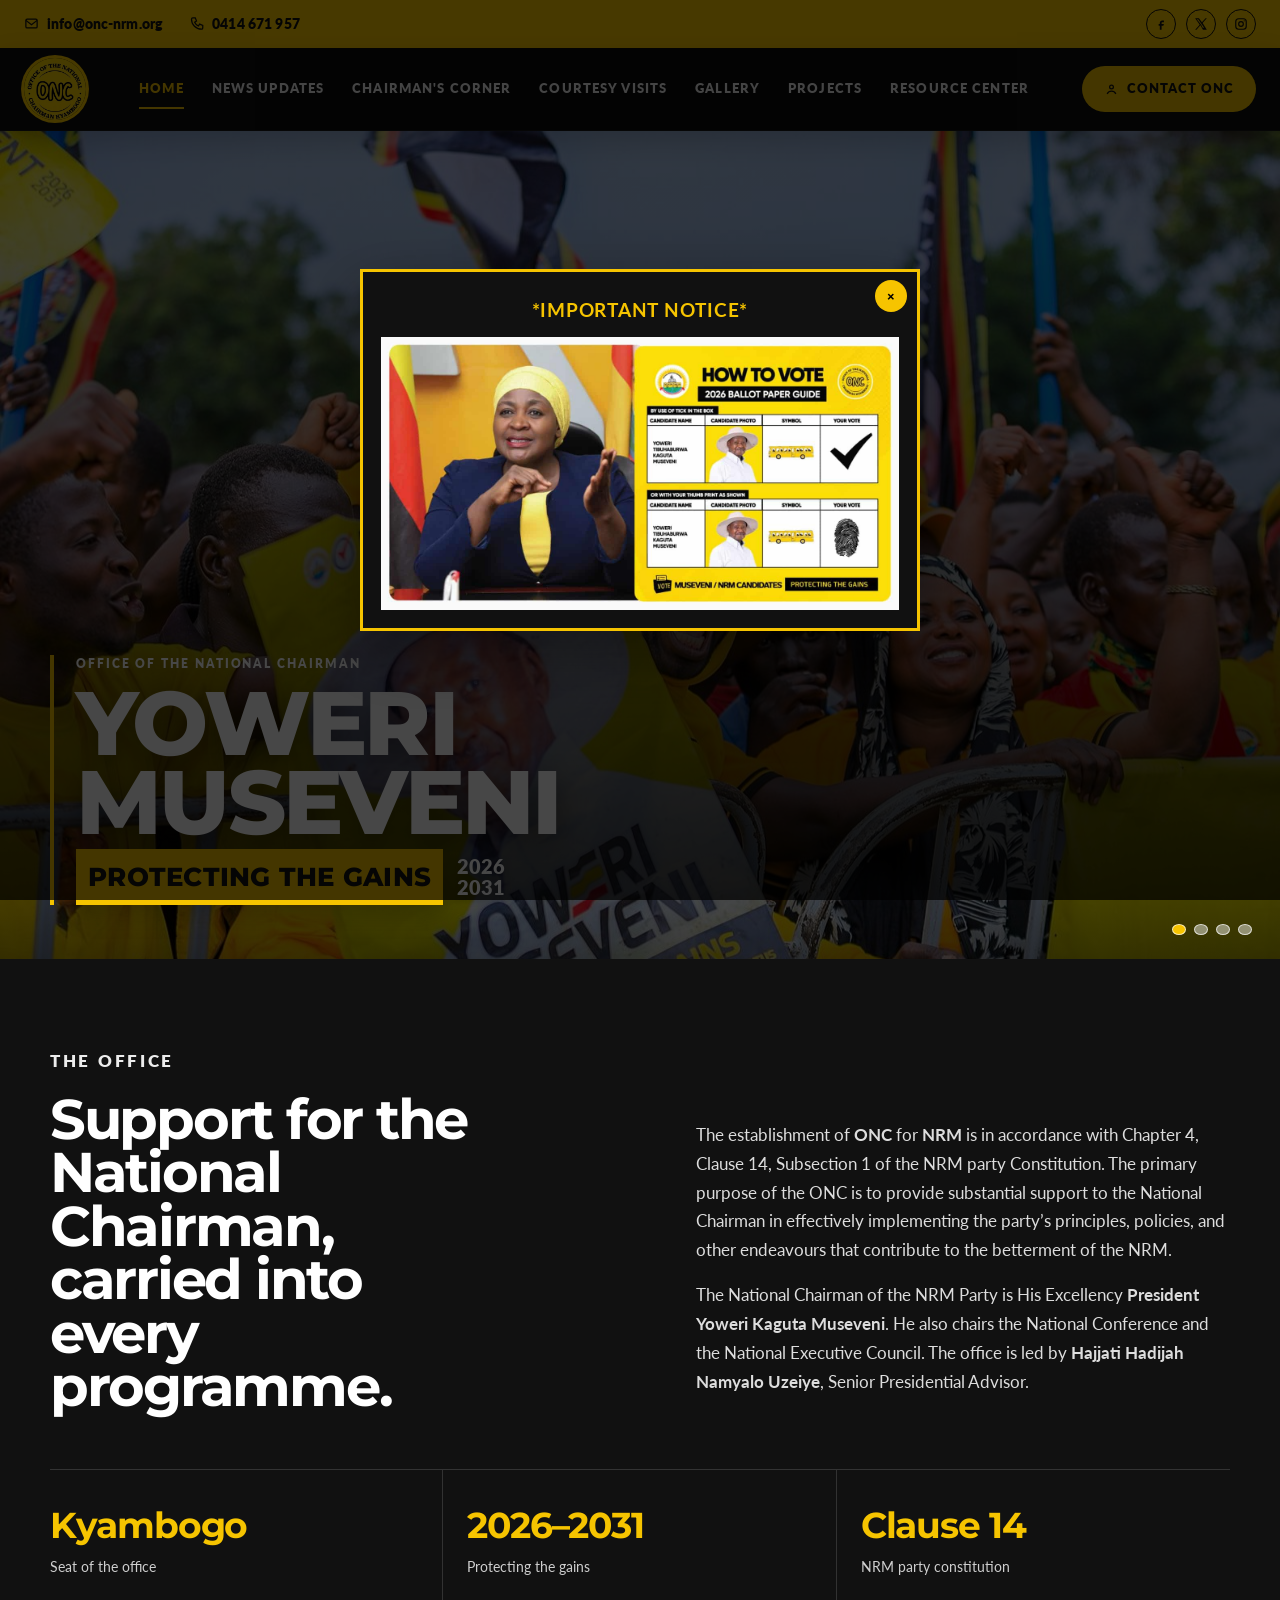
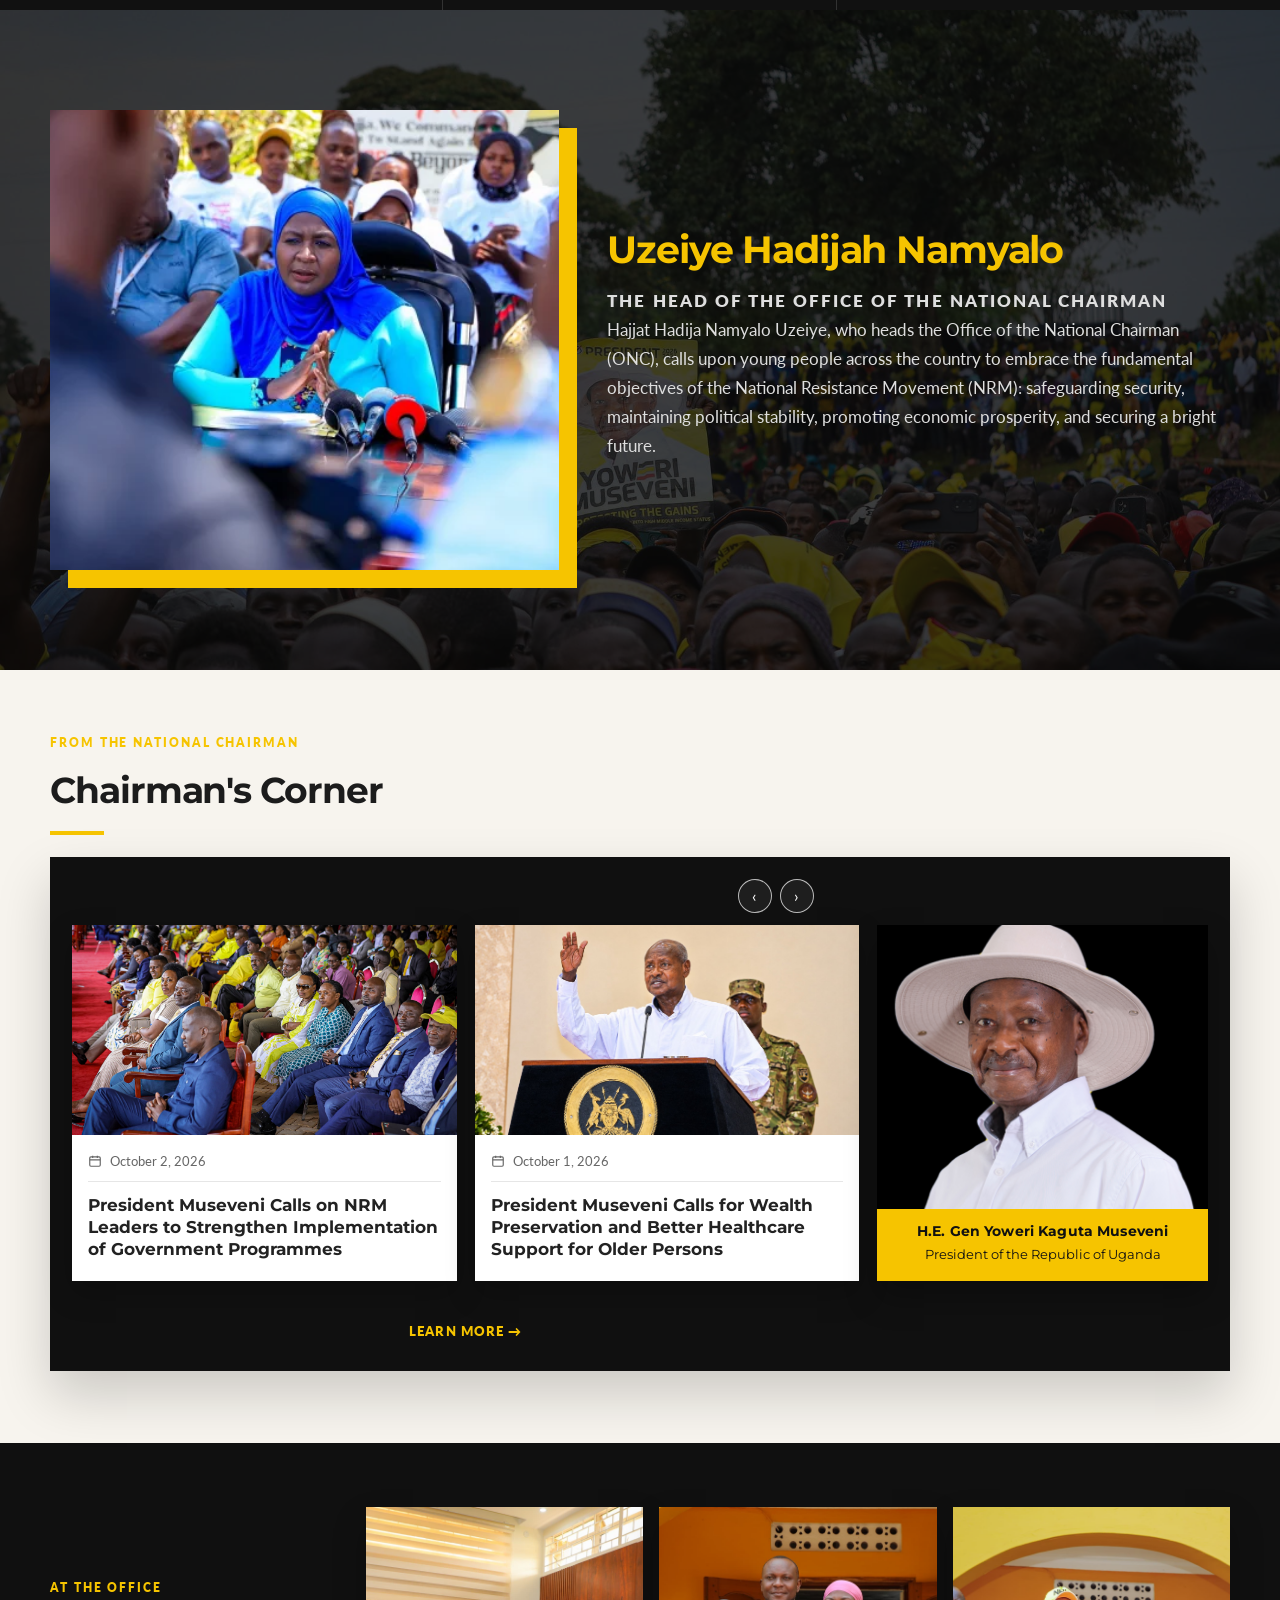
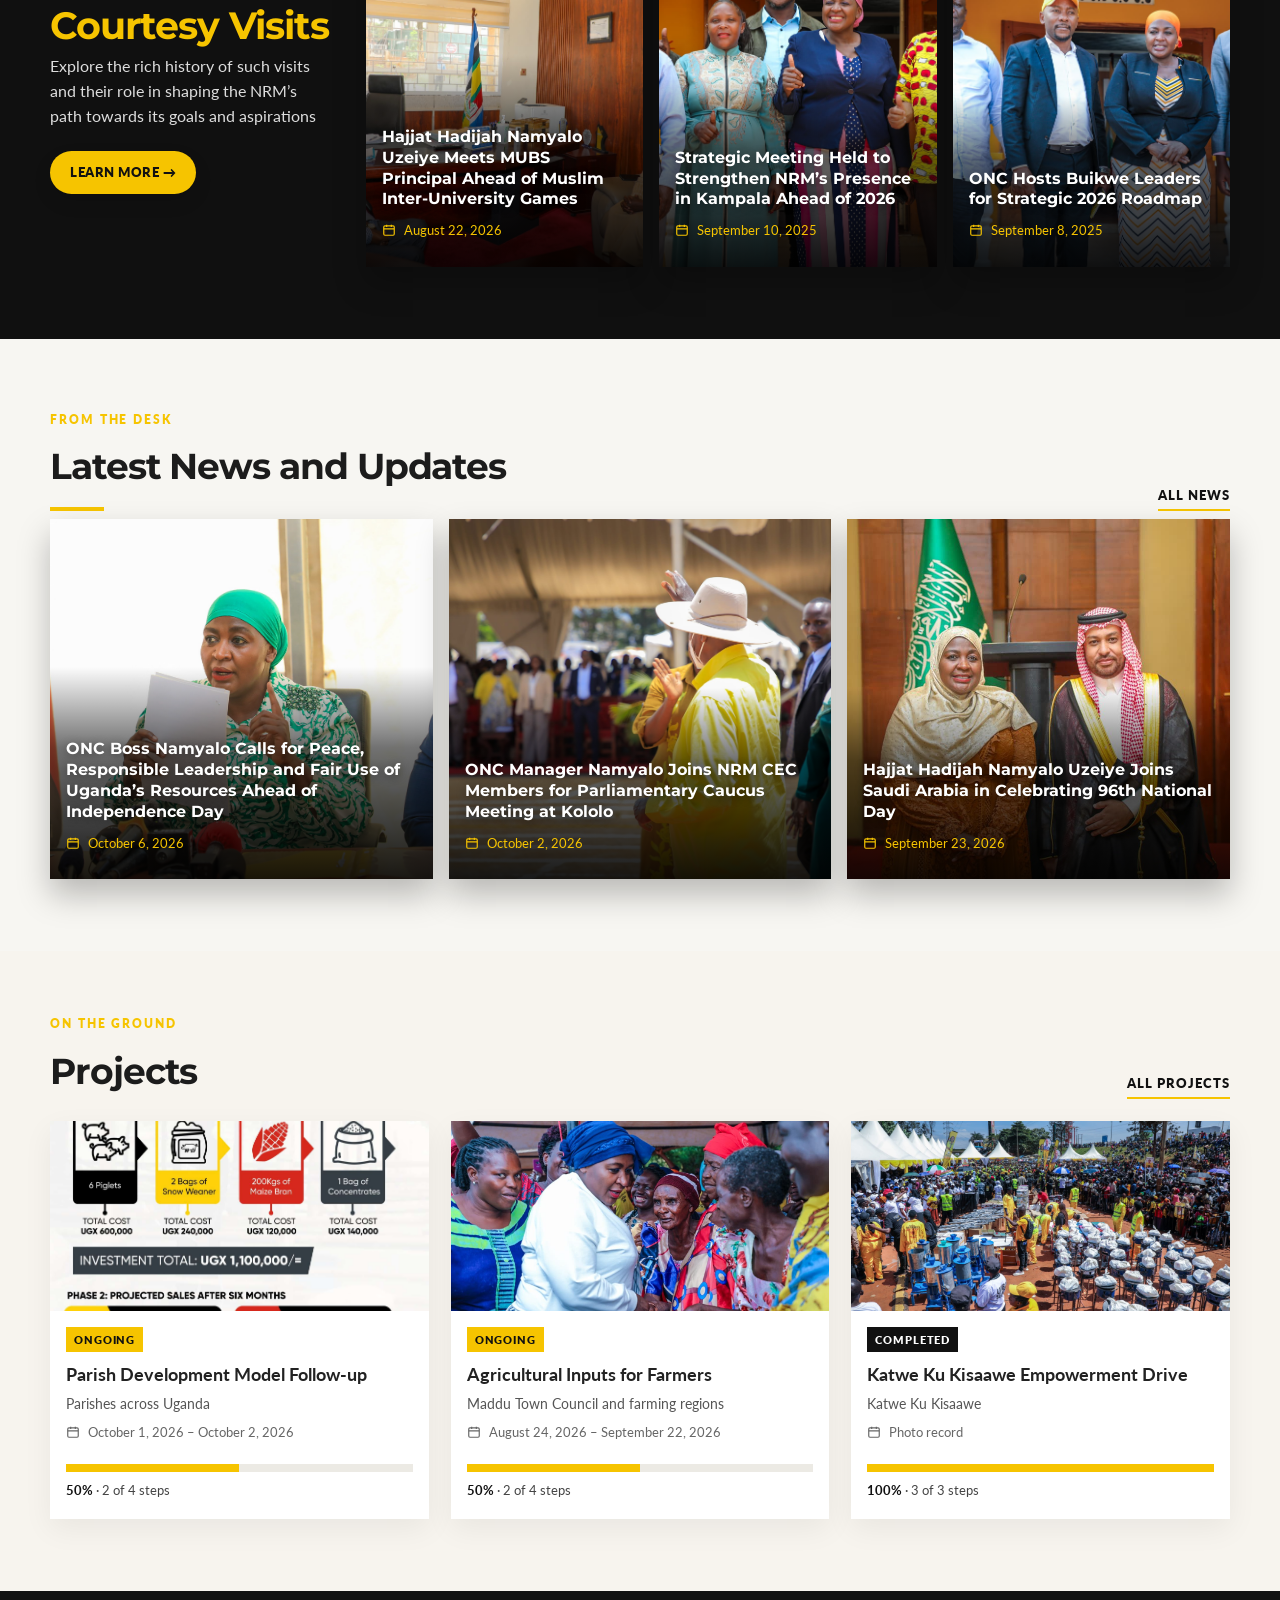
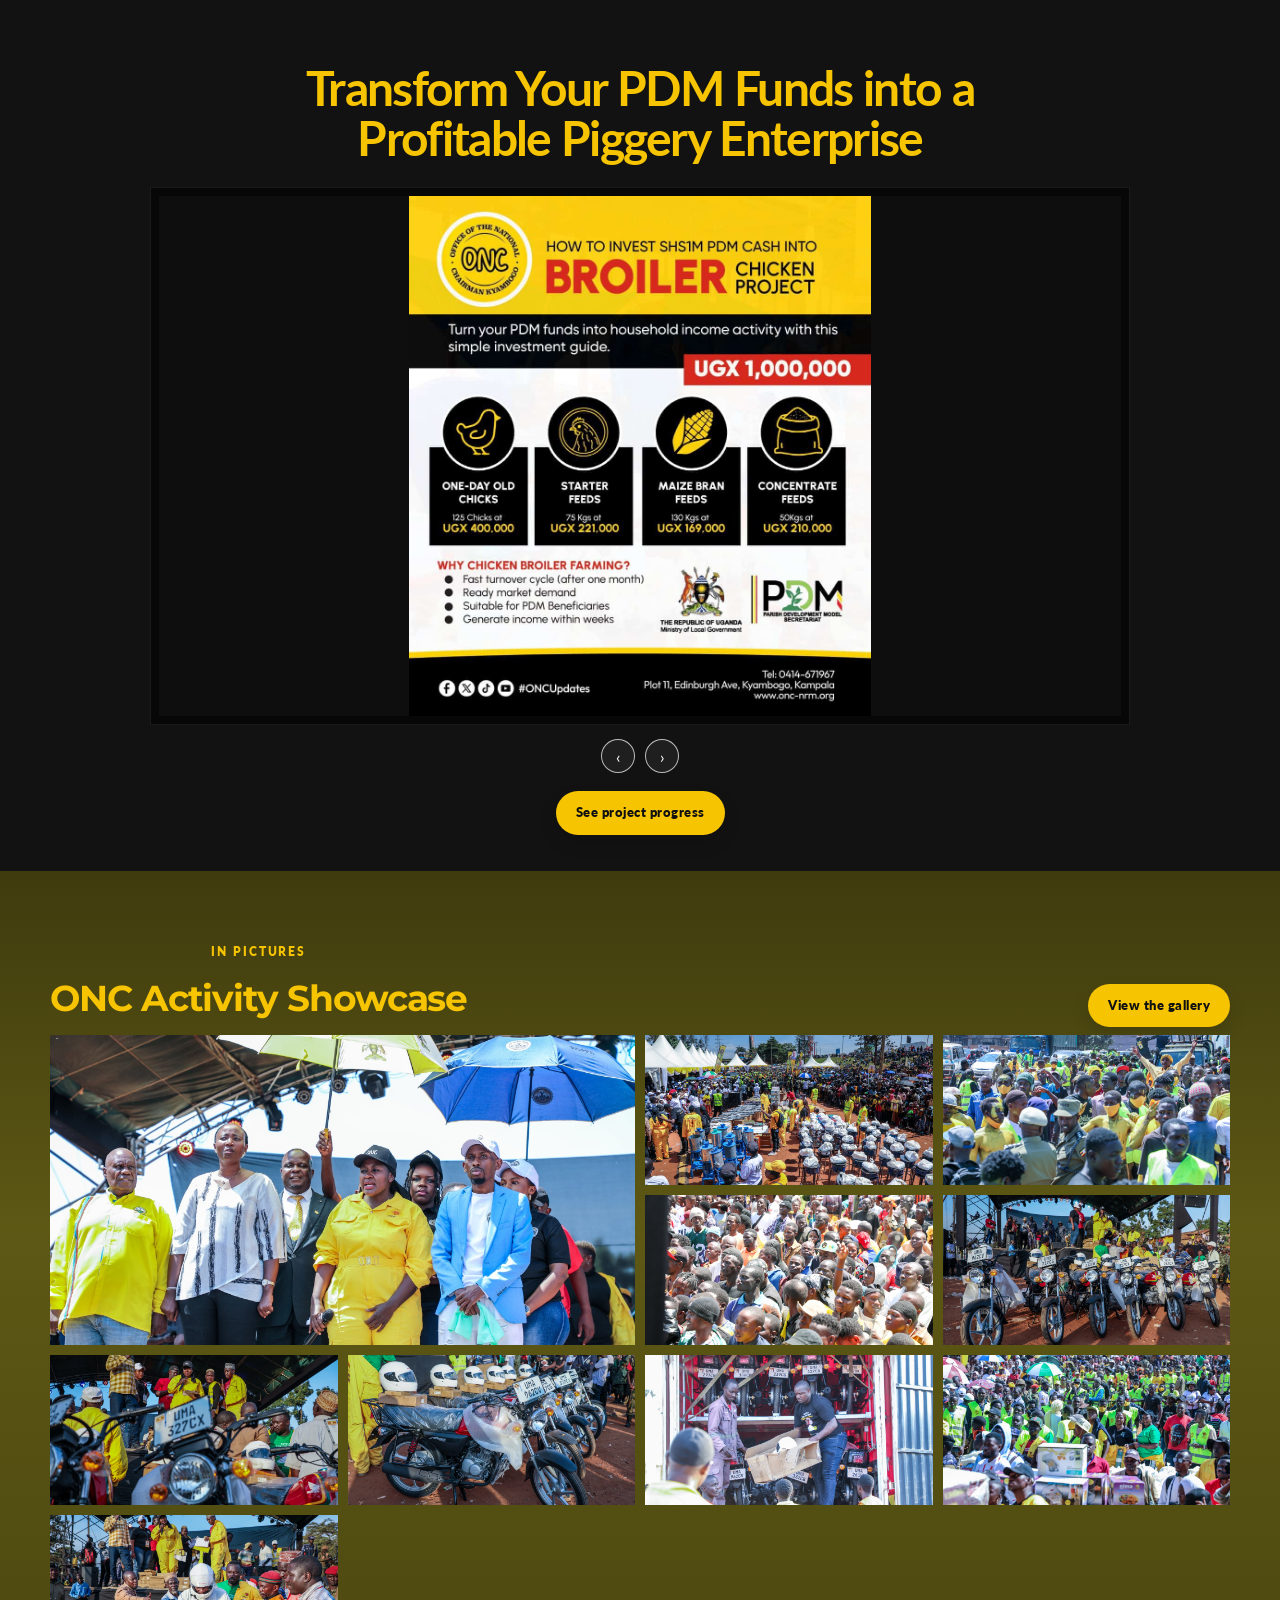
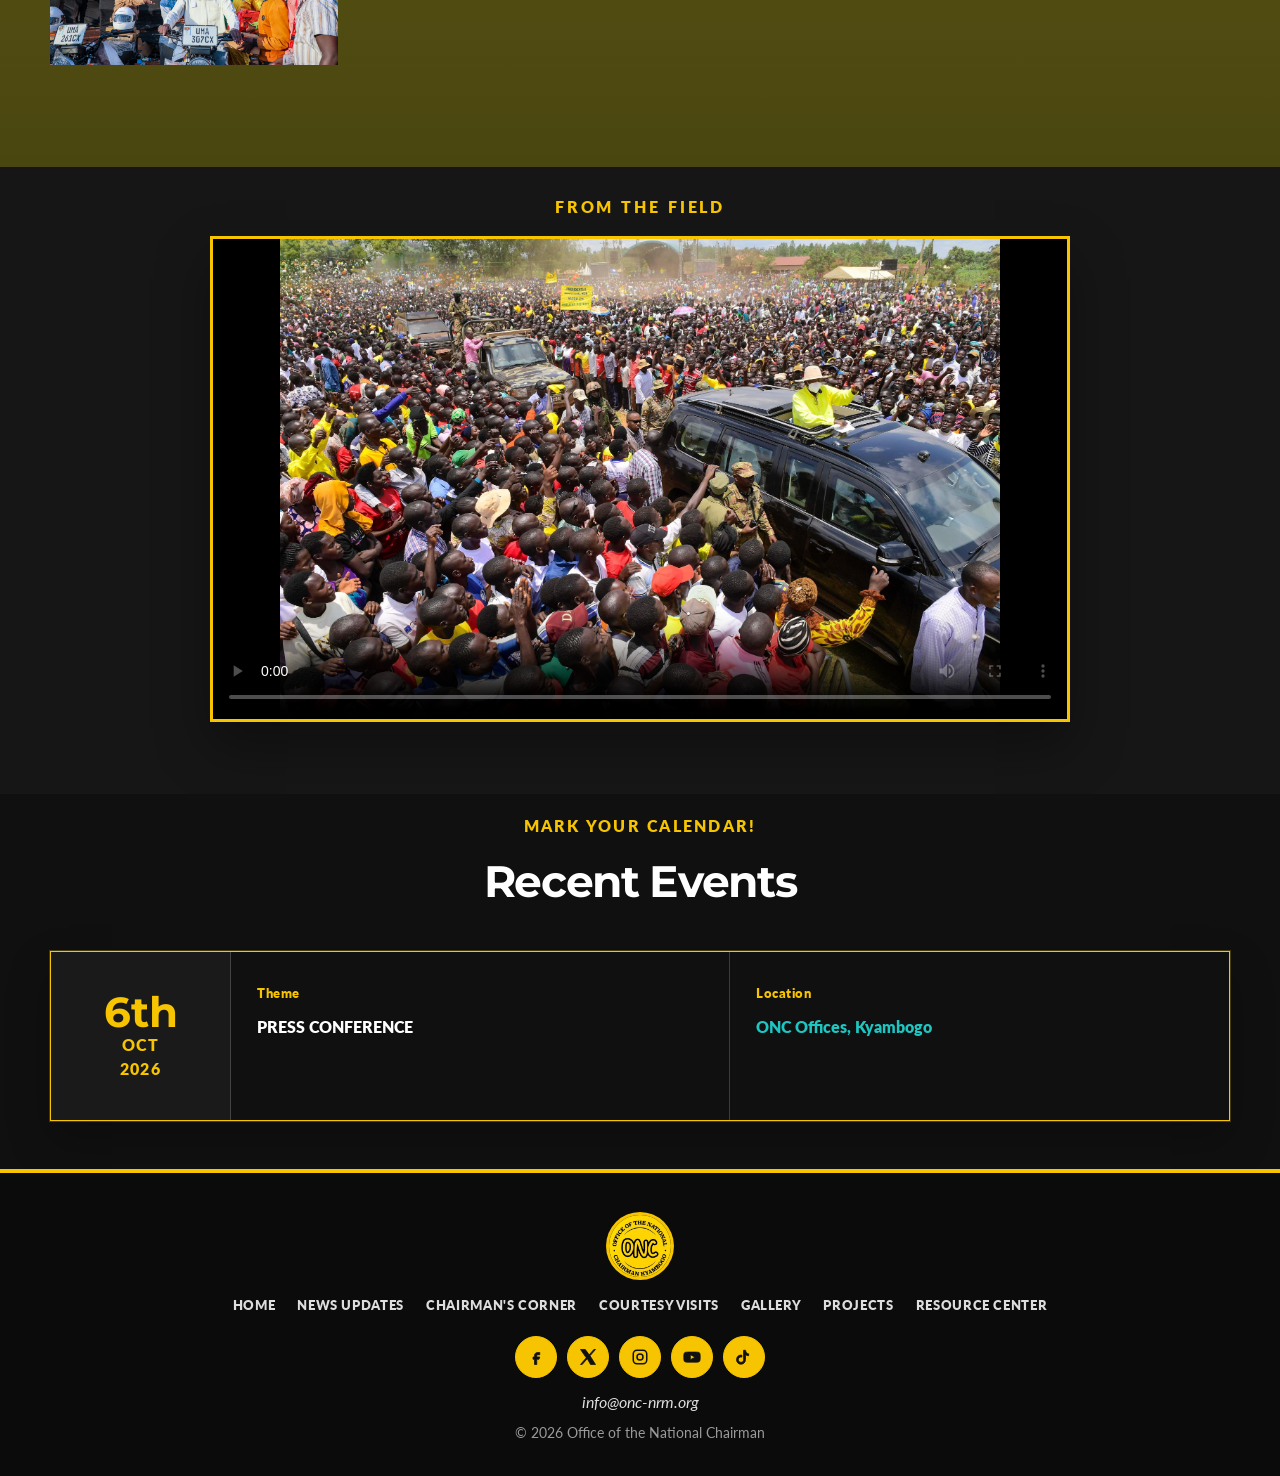
==== commit d2c1e6d2: "Keep the chairman row aligned on phones, tablets, and desktops. The portrait matches the story cards" ====
--- a/index.html
+++ b/index.html
@@ -130,7 +130,6 @@
       <img src="assets/posts/president-museveni-calls-for-protection-of-marri.jpg" alt="">
       <div class="body"><div class="meta"><svg viewBox="0 0 24 24" fill="none" stroke="currentColor" stroke-width="2"><rect x="3" y="5" width="18" height="16" rx="2"/><path d="M3 10h18M8 3v4M16 3v4"/></svg><span>September 29, 2026</span></div><h3>President Museveni Calls for Protection of Marriage, Culture and Indigenous Knowledge</h3></div>
     </a>
-          <div class="learn-row"><a class="learn" href="chairman.html">LEARN MORE →</a></div>
         </div>
         <figure class="portrait">
           <img src="assets/president-portrait.webp" alt="H.E. Gen Yoweri Kaguta Museveni">
@@ -139,6 +138,7 @@
             <span>President of the Republic of Uganda</span>
           </figcaption>
         </figure>
+        <div class="learn-row"><a class="learn" href="chairman.html">LEARN MORE →</a></div>
       </div>
     </div>
   </div>
--- a/css/style.css
+++ b/css/style.css
@@ -887,7 +887,7 @@
   .leader img { height: 240px; box-shadow: 10px 10px 0 var(--yellow); }
 }
 
-@media (min-width: 981px) {
+@media (min-width: 1180px) {
   .topbar { display: block; background: #ffcc00; }
   .topbar .container,
   .navbar .container { width: min(1240px, calc(100% - 48px)); }
@@ -1057,6 +1057,24 @@
 .related-list img { width: 120px; height: 84px; object-fit: cover; }
 .related-list span { padding-right: 14px; font-weight: 700; }
 .related-list small { display: block; font-weight: 700; color: #666; margin-bottom: 4px; }
+
+.chairman-grid { align-items: stretch; }
+.card-window { align-items: stretch; align-content: start; }
+.story-card { height: 100%; }
+.portrait { height: 100%; min-height: 0; margin: 0; }
+.learn-row { grid-column: 1 / 3; }
+@media (min-width: 1021px) {
+  .portrait img {
+    height: 0;
+    flex: 1 1 auto;
+    min-height: 0;
+    object-fit: cover;
+    object-position: center 18%;
+  }
+}
+@media (max-width: 1020px) {
+  .learn-row { grid-column: 1 / -1; }
+}
 .pdm-more { margin: 18px 0 0; }
 @media (max-width: 1020px) {
   .project-grid, .project-stats { grid-template-columns: 1fr 1fr; }
@@ -1066,3 +1084,23 @@
   .milestones li, .related-list a { grid-template-columns: 1fr; }
   .related-list img { width: 100%; height: 160px; }
 }
+
+/* Phones and tablets: menu instead of the full link bar, cards stack cleanly */
+@media (max-width: 1179px) {
+  .topbar { display: none; }
+  .nav-links { display: none; }
+  .navbar .menu-btn { display: inline-flex; }
+  .navbar .btn { display: none; }
+  .chairman-grid { grid-template-columns: 1fr; }
+  .card-window { order: 1; grid-column: auto; grid-template-columns: 1fr 1fr; }
+  .learn-row { order: 2; grid-column: 1 / -1; }
+  .portrait { order: 3; grid-column: auto; height: auto; }
+  .story-card { height: auto; }
+  .portrait img { height: 340px; flex: none; object-fit: cover; object-position: center 18%; }
+}
+@media (max-width: 680px) {
+  .card-window { grid-template-columns: 1fr; }
+  .portrait img { height: 300px; }
+  .hero-copy h1 { font-size: 34px; }
+  .project-filters button { min-height: 44px; }
+}
